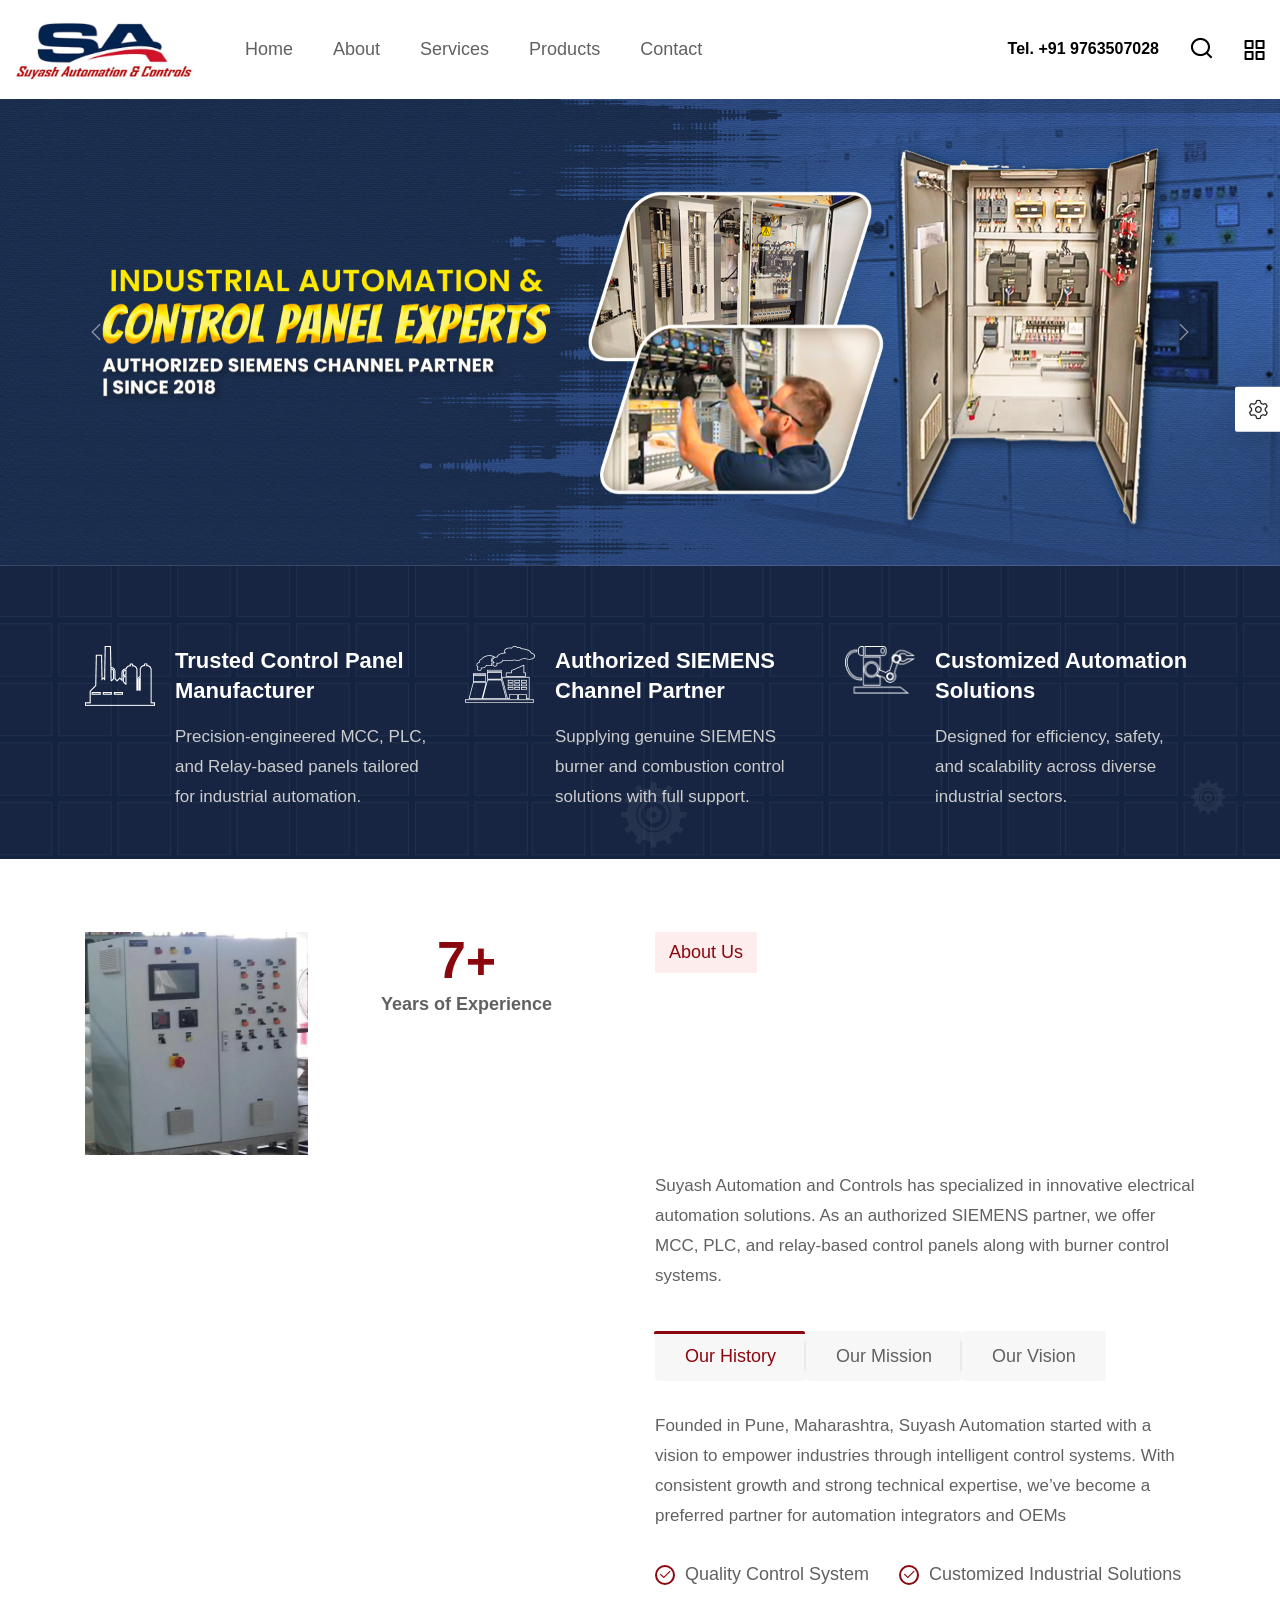
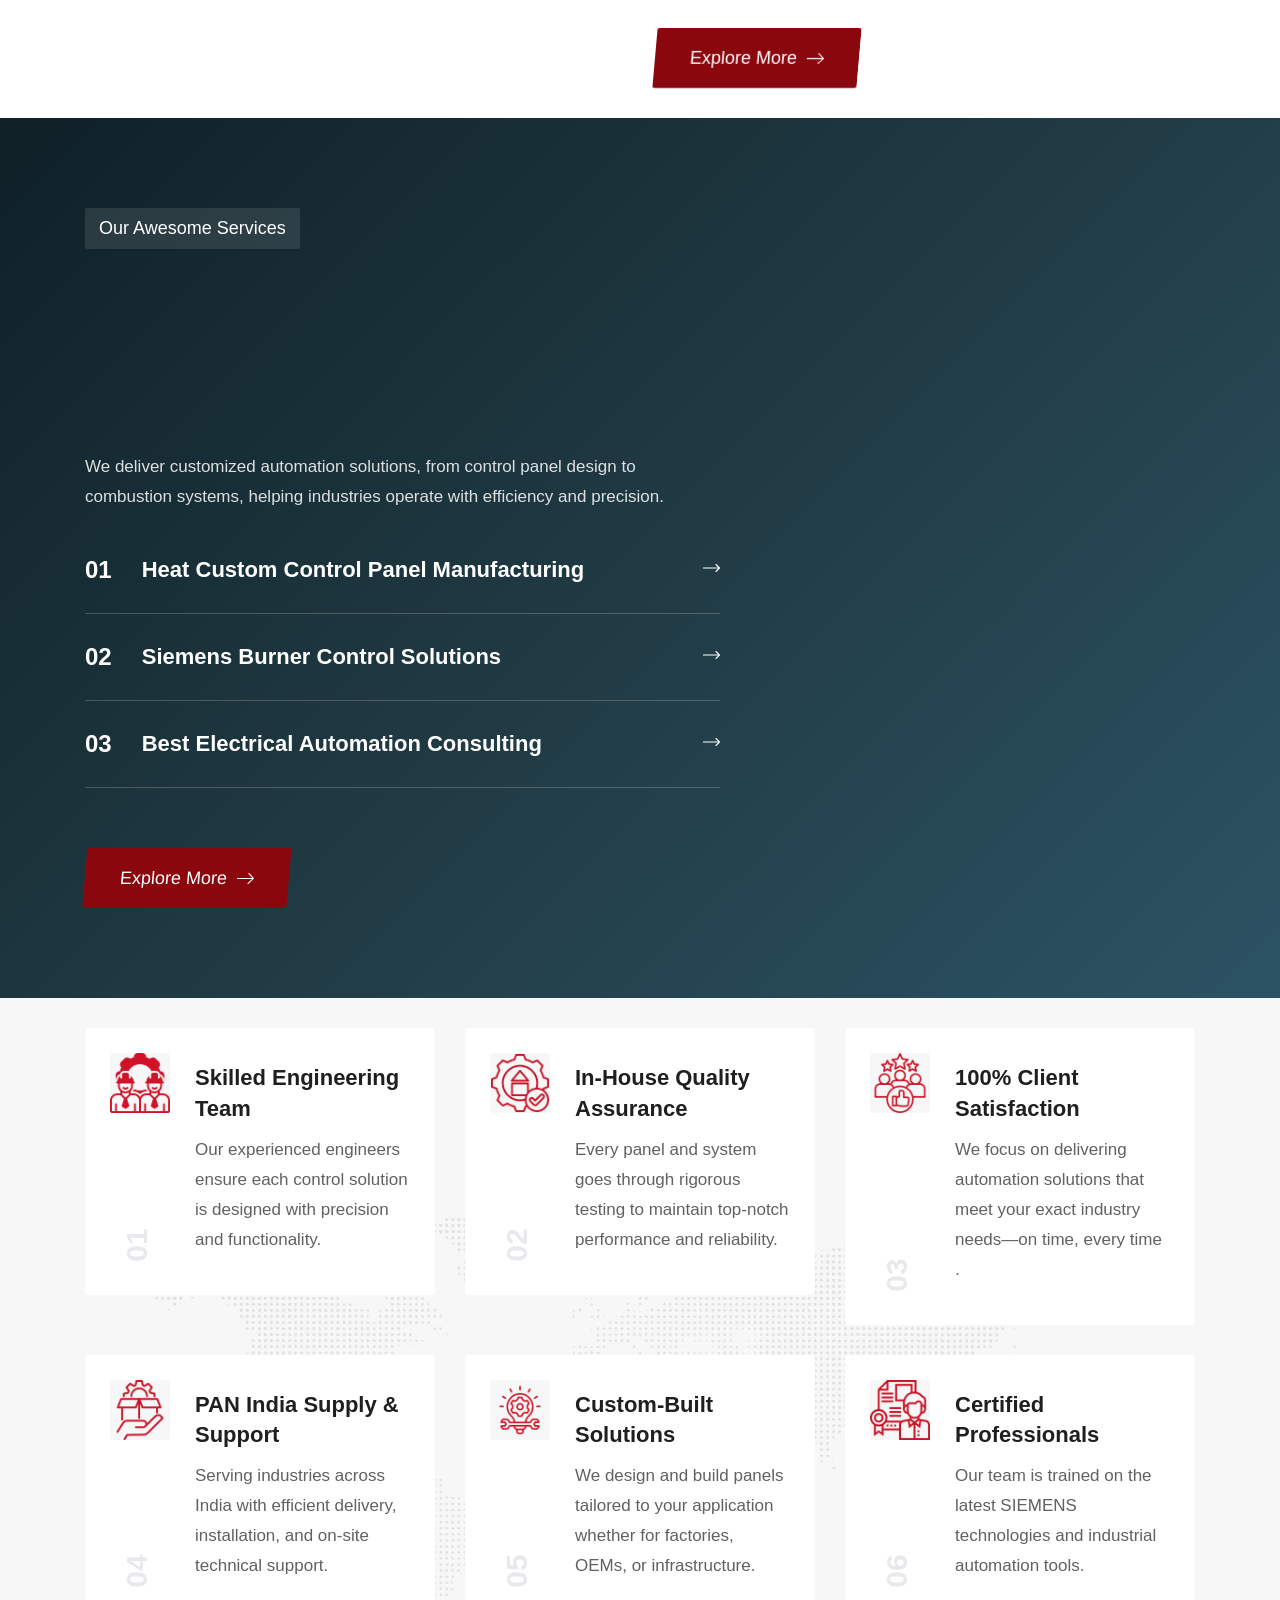
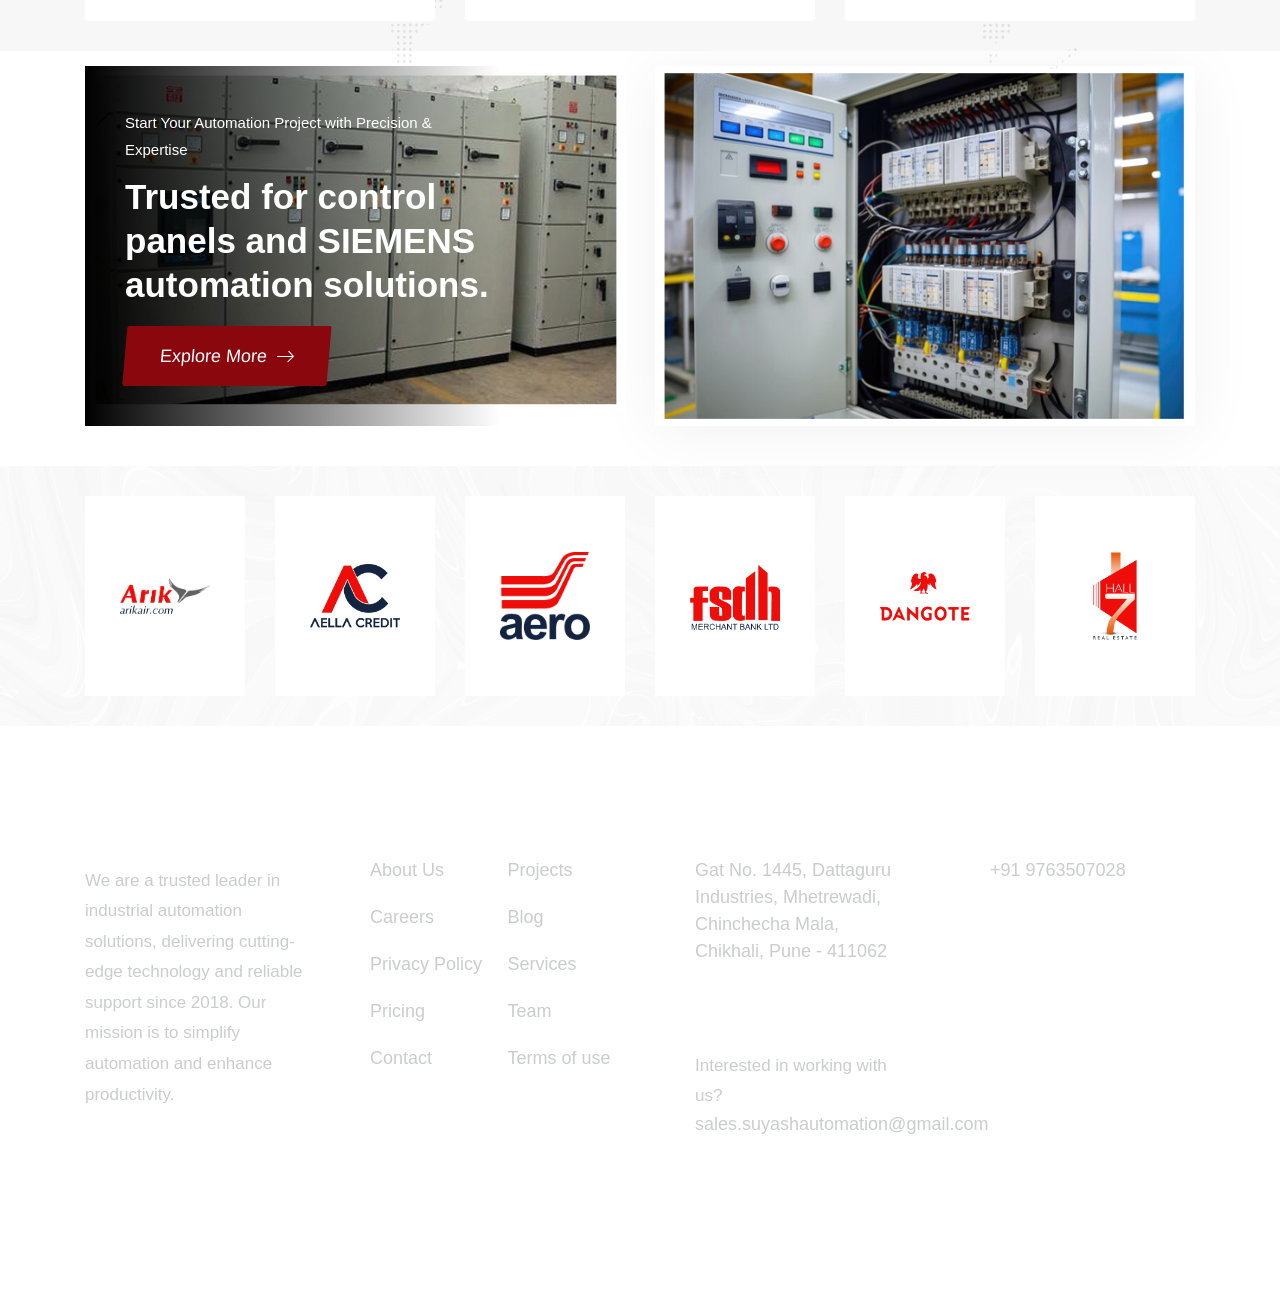
==== metallurgy.html @ 44587e17 "first commit" ====
<!doctype html>
<html class="no-js" lang="zxx">

<!-- Mirrored from industrie.rstheme.com/html/metallurgy.html by HTTrack Website Copier/3.x [XR&CO'2014], Mon, 28 Jul 2025 06:25:48 GMT -->
<meta charset="utf-8">
<meta http-equiv="x-ua-compatible" content="ie=edge">
<title>Suyash Automation and Controls</title>
<meta name="description" content="Suyash Automation and Controls">
<meta name="viewport" content="width=device-width, initial-scale=1">
<!-- Place favicon.ico in the root directory -->
<link rel="shortcut icon" type="image/x-icon" href="assets/images/logo/suyash-logo.png">
<!-- CSS here -->
<link rel="stylesheet" href="assets/css/vendor/bootstrap.min.css">
<link rel="stylesheet" href="assets/css/vendor/animate.min.css">
<link rel="stylesheet" href="assets/css/plugins/swiper.min.css">
<link rel="stylesheet" href="assets/css/plugins/nice-select.css">
<link rel="stylesheet" href="assets/css/plugins/nouislider.min.css">
<link rel="stylesheet" href="assets/css/vendor/magnific-popup.css">
<link rel="stylesheet" href="assets/css/vendor/odometer.min.css">
<link rel="stylesheet" href="assets/css/vendor/fontawesome-pro.css">
<link rel="stylesheet" href="assets/css/vendor/spacing.css">
<link rel="stylesheet" href="assets/css/vendor/remixicon.css">
<link rel="stylesheet" href="assets/css/main.css">

<body class="rs-smoother-yes rtl">


    <!-- preloader start -->
    <!-- <div id="pre-load">
        <div id="loader" class="loader">
            <div class="loader-container has-theme-red">
                <div class="loader-icon"><img src="assets/images/logo/suyash-logo.png" alt=""></div>
            </div>
        </div>
    </div> -->
    <!-- preloader end -->

    <!-- preloader start -->

    <!-- <div id="rs-mouse">
        <div id="cursor-ball"></div>
    </div> -->

    <!-- preloader end -->

    <!-- Header area start -->
    <header>
        <div class="rs-header-area rs-header-two bg-white  has-border" id="header-sticky">
            <div class="container-fluid">
                <div class="rs-header-inner">
                    <div class="rs-header-left">
                        <div class="rs-header-logo">
                            <a href=""><img src="assets/images/logo/suyash-logo.png" alt="logo"></a>
                        </div>
                    </div>
                    <div class="rs-header-menu">
                        <nav id="mobile-menu" class="main-menu">
                            <ul class="multipage-menu">
                                <li class="menu-item">
                                    <a href="#">Home</a>
                                    <!-- <ul class="submenu last-children">
                                        <li class="menu-item-has-children has-arrow">
                                            <a href="#">Multipages</a>
                                            <ul class="submenu">
                                                <li><a href="index.html">Industry</a></li>
                                                <li><a href="red-engineering.html">Red Engineering</a></li>
                                                <li><a href="blue-construction.html">Blue Construction</a></li>
                                                <li><a href="metallurgy.html">Metallurgy</a></li>
                                                <li><a href="orange-construction.html">Orange construction</a></li>
                                                <li><a href="laboratory.html">Laboratory</a></li>
                                                <li><a href="renewable-energy.html">Renewable Energy</a></li>
                                                <li><a href="oil-gas.html">Oil & Gas</a></li>
                                                <li><a href="factory.html">Factory</a></li>
                                                <li><a href="robotic.html">Robotic</a></li>
                                                <li><a href="architecture.html">Architecture</a></li>
                                                <li><a href="manufacturing.html">Manufacturing</a></li>
                                            </ul>
                                        </li>
                                        <li class="menu-item-has-children has-arrow">
                                            <a href="javascript:void(0)">Onepages</a>
                                            <ul class="submenu">
                                                <li><a href="industrie-one-page.html">Industrie Onepage</a></li>
                                                <li><a href="red-engineering-one-page.html">Engineering Onepage</a></li>
                                                <li><a href="blue-construction-one-page.html">Blue Construct Onepage</a></li>
                                                <li><a href="metallurgy-one-page.html">Metallurgy Onepage</a></li>
                                                <li><a href="orange-construction-one-page.html">Construction Onepage</a></li>
                                                <li><a href="laboratory-one-page.html">Laboratory Onepage</a></li>
                                                <li><a href="renewable-energy-one-page.html"> Energy Onepage</a></li>
                                                <li><a href="oil-gas-one-page.html">Oil Gas Onepage</a></li>
                                                <li><a href="factory-one-page.html">Factory Onepage</a></li>
                                                <li><a href="robotic-one-page.html">Robotic Onepage</a></li>
                                                <li><a href="architecture-one-page.html">Architecture Onepage</a></li>
                                                <li><a href="manufacturing-one-page.html">Manufacturing Onepage</a></li>
                                            </ul>
                                        </li>
                                    </ul> -->
                                </li>
                                <!-- about menu -->
                                <li class="menu-item">
                                    <a href="">About</a>
                                    
                                </li>
                                <!-- page menu -->
                                <li class="menu-item">
                                    <a href="javascript:void(0)">Services</a>
                                    <!-- <ul class="submenu last-children">
                                        <li class=" has-arrow">
                                            <a href="javascript:void(0)">Services</a>
                                            <ul class="submenu">
                                                <li><a href="services.html">Services</a></li>
                                                <li><a href="services-details.html">Services Details</a></li>
                                            </ul>
                                        </li>
                                        <li class=" has-arrow">
                                            <a href="javascript:void(0)">Team</a>
                                            <ul class="submenu">
                                                <li><a href="team.html">Team</a></li>
                                                <li><a href="team-details.html">Team Details</a></li>
                                            </ul>
                                        </li>
                                        <li class=" has-arrow">
                                            <a href="javascript:void(0)">Project</a>
                                            <ul class="submenu">
                                                <li><a href="portfolio.html">Project</a></li>
                                                <li><a href="portfolio-details.html">Project Details</a></li>
                                            </ul>
                                        </li>
                                        <li>
                                            <a href="pricing.html">Pricing Plan</a>
                                        </li>
                                        <li class=" has-arrow">
                                            <a href="shop.html">Shop</a>
                                            <ul class="submenu">
                                                <li><a href="shop.html">Product</a></li>
                                                <li><a href="shop-details.html">Product Details</a></li>
                                                <li><a href="checkout.html">Checkout</a></li>
                                                <li><a href="cart.html">Cart</a></li>
                                            </ul>
                                        </li>
                                        <li>
                                            <a href="faq.html">Faq</a>
                                        </li>
                                        <li>
                                            <a href="appointment.html">Appointment</a>
                                        </li>
                                    </ul> -->
                                </li>
                                <!-- elements menu -->
                                <li class="has-mega-menu menu-item">
                                    <a href="javascript:void(0)">Products</a>
                                    <!-- <ul class="mega-menu mega-grid">
                                        <li>
                                            <a href="#" class="title">Elements Layout</a>
                                            <ul>
                                                <li><a href="elements-features.html">Features</a></li>
                                                <li><a href="elements-advance-tab.html">Advance Tab</a></li>
                                                <li><a href="elements-work-process.html">Work Process</a></li>
                                                <li><a href="elements-counter.html">Counter</a></li>
                                                <li><a href="elements-gsap.html">GSAP</a></li>
                                            </ul>
                                        </li>
                                       
                                       
                                    </ul> -->
                                </li>

                                <!-- <li class="menu-item-has-children">
                                    <a href="javascript:void(0)">Blog</a>
                                    <ul class="submenu last-children">
                                        <li>
                                            <a href="blog.html">Blog</a>
                                        </li>
                                        <li>
                                            <a href="blog-details.html">Blog Details</a>
                                        </li>
                                    </ul>
                                </li> -->
                                <li class="menu-item">
                                    <a href="contact.html">Contact</a>
                                    
                                </li>
                            </ul>
                        </nav>
                    </div>
                    <div class="rs-header-right text-dark">
                        <!-- call start -->
                        <div class="rs-header-call">
                            <h6><a href="tel:971555961659">Tel. +91 9763507028</a></h6>
                        </div>
                        <!-- call end -->

                        <!-- search start -->
                        <div class="rs-header-search-wrapper">
                            <div class="rs-header-search-icon has-theme-red">
                                <i class="ri-close-fill has-close"></i>
                                <i class="ri-search-line has-search"></i>
                            </div>
                            <form id="contact-form" class="rs-header-search-inner rs-stickys-form" action="https://industrie.rstheme.com/html/assets/mailer.php" method="POST">
                                <div class="rs-header-search">
                                    <input type="text" placeholder="Searching...">
                                    <button type="submit"><i class="ri-search-line"></i></button>
                                </div>
                            </form>
                        </div>
                        <!-- search end -->

                        <!-- sidebar start -->
                        <div class="rs-header-hamburger has-theme-red">
                            <div class="sidebar-toggle">
                                <a class="bar-icon" href="javascript:void(0)">
                                    <svg xmlns="http://www.w3.org/2000/svg" width="21" height="20" viewBox="0 0 21 20" fill="none">
                                        <path d="M8.55566 11H1.55566C1.29045 11 1.03609 11.1054 0.848557 11.2929C0.661021 11.4804 0.555664 11.7348 0.555664 12V19C0.555664 19.2652 0.661021 19.5196 0.848557 19.7071C1.03609 19.8946 1.29045 20 1.55566 20H8.55566C8.82088 20 9.07523 19.8946 9.26277 19.7071C9.45031 19.5196 9.55566 19.2652 9.55566 19V12C9.55566 11.7348 9.45031 11.4804 9.26277 11.2929C9.07523 11.1054 8.82088 11 8.55566 11ZM7.55566 18H2.55566V13H7.55566V18ZM19.5557 0H12.5557C12.2904 0 12.0361 0.105357 11.8486 0.292893C11.661 0.48043 11.5557 0.734784 11.5557 1V8C11.5557 8.26522 11.661 8.51957 11.8486 8.70711C12.0361 8.89464 12.2904 9 12.5557 9H19.5557C19.8209 9 20.0752 8.89464 20.2628 8.70711C20.4503 8.51957 20.5557 8.26522 20.5557 8V1C20.5557 0.734784 20.4503 0.48043 20.2628 0.292893C20.0752 0.105357 19.8209 0 19.5557 0ZM18.5557 7H13.5557V2H18.5557V7ZM19.5557 11H12.5557C12.2904 11 12.0361 11.1054 11.8486 11.2929C11.661 11.4804 11.5557 11.7348 11.5557 12V19C11.5557 19.2652 11.661 19.5196 11.8486 19.7071C12.0361 19.8946 12.2904 20 12.5557 20H19.5557C19.8209 20 20.0752 19.8946 20.2628 19.7071C20.4503 19.5196 20.5557 19.2652 20.5557 19V12C20.5557 11.7348 20.4503 11.4804 20.2628 11.2929C20.0752 11.1054 19.8209 11 19.5557 11ZM18.5557 18H13.5557V13H18.5557V18ZM8.55566 0H1.55566C1.29045 0 1.03609 0.105357 0.848557 0.292893C0.661021 0.48043 0.555664 0.734784 0.555664 1V8C0.555664 8.26522 0.661021 8.51957 0.848557 8.70711C1.03609 8.89464 1.29045 9 1.55566 9H8.55566C8.82088 9 9.07523 8.89464 9.26277 8.70711C9.45031 8.51957 9.55566 8.26522 9.55566 8V1C9.55566 0.734784 9.45031 0.48043 9.26277 0.292893C9.07523 0.105357 8.82088 0 8.55566 0ZM7.55566 7H2.55566V2H7.55566V7Z" fill="#616161"></path>
                                    </svg>
                                </a>
                            </div>
                        </div>
                        <!-- sidebar end -->
                    </div>
                </div>
            </div>
        </div>
    </header>
    <!-- Header area end -->

    <!-- Offcanvas area start -->
    <!-- <div class="fix">
        <div class="offcanvas-area has-theme-red" data-lenis-prevent>
            <div class="offcanvas-wrapper">
                <div class="offcanvas-content">
                    <div class="offcanvas-top d-flex justify-content-between align-items-center mb-25">
                        <div class="offcanvas-logo">
                            <a href=""><img src="assets/images/logo/suyash-logo.png" alt="logo"></a>
                        </div>
                        <div class="offcanvas-close">
                            <button class="offcanvas-close-icon animation--flip">
                                <span class="offcanvas-m-lines">
                                <span class="offcanvas-m-line line--1"></span><span
                                    class="offcanvas-m-line line--2"></span><span
                                    class="offcanvas-m-line line--3"></span>
                                </span>
                            </button>
                        </div>
                    </div>
                    <div class="offcanvas-about mb-30 d-none d-sm-block">
                        <p>We are Manufacturer, Supplier of Electrical Control Panels, PLC Control Panels, Control Panel Accessories. Also, we are Authorized Channel partner for “SIEMENS LTD” Building technology - Combustion products
                    </div>
                    <div class="offcanvas-gallery d-none d-sm-block">
                        <div class="offcanvas-gallery-thumb-wrapper">
                            <div class="offcanvas-popup-thumb">
                                <a class="popup-image" >
                                    <img src="assets/images/gallery/gallery-thumb-01.png" alt="image">
                                </a>
                            </div>
                            <div class="offcanvas-popup-thumb">
                                <a class="popup-image" href="assets/images/gallery/gallery-thumb-02.png">
                                    <img src="assets/images/gallery/gallery-thumb-02.png" alt="image">
                                </a>
                            </div>
                            <div class="offcanvas-popup-thumb">
                                <a class="popup-image" href="assets/images/gallery/gallery-thumb-03.png">
                                    <img src="assets/images/gallery/gallery-thumb-03.png" alt="image">
                                </a>
                            </div>
                            <div class="offcanvas-popup-thumb">
                                <a class="popup-image" href="assets/images/gallery/gallery-thumb-04.png">
                                    <img src="assets/images/gallery/gallery-thumb-04.png" alt="image">
                                </a>
                            </div>
                            <div class="offcanvas-popup-thumb">
                                <a class="popup-image" href="assets/images/gallery/gallery-thumb-05.png">
                                    <img src="assets/images/gallery/gallery-thumb-05.png" alt="image">
                                </a>
                            </div>
                            <div class="offcanvas-popup-thumb">
                                <a class="popup-image" href="assets/images/gallery/gallery-thumb-01.png">
                                    <img src="assets/images/gallery/gallery-thumb-01.png" alt="image">
                                </a>
                            </div>
                        </div>
                    </div>
                    <div class="mobile-menu">
                        <div class="rs-offcanvas-menu mb-25">
                            <nav></nav>
                        </div>
                    </div>
                    <div class="offcanvas-contact mb-30">
                        <h4 class="offcanvas-title-meta">Contact Info</h4>
                        <ul>
                            <li class="d-flex align-items-center gap-15">
                                <div class="offcanvas-contact-icon">
                                    <svg xmlns="http://www.w3.org/2000/svg" width="14" height="18" viewBox="0 0 14 18" fill="none">
                                        <path d="M11.8768 9.68475C11.3059 10.835 10.5331 11.9818 9.74128 13.0109C8.95198 14.0368 8.15999 14.9249 7.5643 15.5572C7.48514 15.6412 7.40956 15.7206 7.33802 15.7951C7.26648 15.7206 7.1909 15.6412 7.11174 15.5572C6.51605 14.9249 5.72406 14.0368 4.93476 13.0109C4.14299 11.9818 3.37019 10.835 2.79925 9.68475C2.22242 8.52266 1.89032 7.43373 1.89032 6.5C1.89032 3.50846 4.32934 1.08333 7.33802 1.08333C10.3467 1.08333 12.7857 3.50846 12.7857 6.5C12.7857 7.43373 12.4536 8.52266 11.8768 9.68475ZM7.33802 17.3333C7.33802 17.3333 13.8753 11.1732 13.8753 6.5C13.8753 2.91015 10.9484 0 7.33802 0C3.7276 0 0.800781 2.91015 0.800781 6.5C0.800781 11.1732 7.33802 17.3333 7.33802 17.3333Z" fill="#6D6D6D"></path>
                                        <path d="M7.33802 8.66667C6.13455 8.66667 5.15894 7.69662 5.15894 6.5C5.15894 5.30338 6.13455 4.33333 7.33802 4.33333C8.54149 4.33333 9.5171 5.30338 9.5171 6.5C9.5171 7.69662 8.54149 8.66667 7.33802 8.66667ZM7.33802 9.75C9.14323 9.75 10.6066 8.29492 10.6066 6.5C10.6066 4.70507 9.14323 3.25 7.33802 3.25C5.53281 3.25 4.0694 4.70507 4.0694 6.5C4.0694 8.29492 5.53281 9.75 7.33802 9.75Z" fill="#6D6D6D"></path>
                                    </svg>
                                </div>
                                <div class="offcanvas-contact-text">
                                    <a href="#"> Gat No. 1445, Dattaguru Industries, Mhetrewadi,Chinchecha Mala <br>
                                    Chikhali,  Pune - 411062
                                        </a>
                                </div>
                            </li>
                            <li class="d-flex align-items-center gap-15">
                                <div class="offcanvas-contact-icon">
                                    <svg xmlns="http://www.w3.org/2000/svg" width="16" height="16" viewBox="0 0 16 16" fill="none">
                                        <path d="M3.65387 1.32849C3.40343 1.00649 2.92745 0.976861 2.639 1.26531L1.60508 2.29923C1.1216 2.78271 0.94387 3.46766 1.1551 4.06847C2.00338 6.48124 3.39215 8.74671 5.32272 10.6773C7.25329 12.6078 9.51876 13.9966 11.9315 14.8449C12.5323 15.0561 13.2173 14.8784 13.7008 14.3949L14.7347 13.361C15.0231 13.0726 14.9935 12.5966 14.6715 12.3461L12.3653 10.5524C12.2008 10.4245 11.9866 10.3793 11.7845 10.4298L9.59541 10.9771C9.00082 11.1257 8.37183 10.9515 7.93845 10.5181L5.48187 8.06155C5.04849 7.62817 4.87427 6.99919 5.02292 6.40459L5.57019 4.21553C5.62073 4.01336 5.57552 3.79918 5.44758 3.63468L3.65387 1.32849ZM1.88477 0.511076C2.62689 -0.231039 3.8515 -0.154797 4.49583 0.673634L6.28954 2.97983C6.6187 3.40304 6.73502 3.95409 6.60498 4.47423L6.05772 6.66329C5.99994 6.8944 6.06766 7.13888 6.2361 7.30732L8.69268 9.7639C8.86113 9.93235 9.1056 10.0001 9.33671 9.94229L11.5258 9.39502C12.0459 9.26499 12.597 9.3813 13.0202 9.71047L15.3264 11.5042C16.1548 12.1485 16.231 13.3731 15.4889 14.1152L14.455 15.1492C13.7153 15.8889 12.6089 16.2137 11.5778 15.8512C9.01754 14.9511 6.61438 13.4774 4.56849 11.4315C2.5226 9.38562 1.04895 6.98246 0.148838 4.42225C-0.213682 3.39112 0.11113 2.28472 0.85085 1.545L1.88477 0.511076Z" fill="#6D6D6D"></path>
                                        <path d="M11 0.5C11 0.223858 11.2239 0 11.5 0H15.5C15.7761 0 16 0.223858 16 0.5V4.5C16 4.77614 15.7761 5 15.5 5C15.2239 5 15 4.77614 15 4.5V1.70711L10.8536 5.85355C10.6583 6.04882 10.3417 6.04882 10.1464 5.85355C9.95118 5.65829 9.95118 5.34171 10.1464 5.14645L14.2929 1H11.5C11.2239 1 11 0.776142 11 0.5Z" fill="#6D6D6D"></path>
                                    </svg>
                                </div>
                                <div class="offcanvas-contact-text">
                                    <a href="tel:+12346691234"> +91 9763507028 </a>
                                </div>
                            </li>
                            <li class="d-flex align-items-center gap-15">
                                <div class="offcanvas-contact-icon">
                                    <svg xmlns="http://www.w3.org/2000/svg" width="16" height="16" viewBox="0 0 16 16" fill="none">
                                        <path d="M2 2C0.895431 2 0 2.89543 0 4V12L2.58386e-05 12.0103C0.00555998 13.1101 0.898859 14 2 14H7.5C7.77614 14 8 13.7761 8 13.5C8 13.2239 7.77614 13 7.5 13H2C1.53715 13 1.14774 12.6855 1.03376 12.2586L6.67417 8.7876L8 9.5831L15 5.3831V8.5C15 8.77614 15.2239 9 15.5 9C15.7761 9 16 8.77614 16 8.5V4C16 2.89543 15.1046 2 14 2H2ZM5.70808 8.20794L1 11.1052V5.3831L5.70808 8.20794ZM1 4.2169V4C1 3.44772 1.44772 3 2 3H14C14.5523 3 15 3.44772 15 4V4.2169L8 8.4169L1 4.2169Z" fill="#6D6D6D"></path>
                                        <path d="M14.2467 14.2686C15.2567 14.2686 15.8339 13.4116 15.8339 12.2442V12.0344C15.8339 10.4297 14.6402 9 12.5197 9H12.4847C10.421 9 9 10.3598 9 12.4322V12.6465C9 14.8195 10.4385 16 12.3579 16H12.4016C12.9963 16 13.4204 15.9257 13.639 15.8251V15.0949C13.3941 15.2042 12.9656 15.2742 12.4585 15.2742H12.4147C11.0812 15.2742 9.84385 14.4872 9.84385 12.6202V12.4628C9.84385 10.8057 10.9019 9.73891 12.4847 9.73891H12.524C14.0587 9.73891 15.0075 10.7883 15.0075 12.065V12.183C15.0075 13.158 14.6839 13.5734 14.3691 13.5734C14.1374 13.5734 13.9582 13.4247 13.9582 13.1537V10.9631H13.0531V11.5315H13.0225C12.9394 11.2342 12.6552 10.9019 12.0693 10.9019C11.2911 10.9019 10.8101 11.4572 10.8101 12.3011V12.8301C10.8101 13.722 11.2998 14.2642 12.0693 14.2642C12.5415 14.2642 12.9656 14.0369 13.0837 13.6215H13.1274C13.2455 14.0412 13.7439 14.2686 14.2467 14.2686ZM11.7939 12.6814V12.4541C11.7939 11.9076 12.0212 11.6627 12.3666 11.6627C12.664 11.6627 12.9394 11.8551 12.9394 12.371V12.7383C12.9394 13.3111 12.6858 13.4816 12.3754 13.4816C12.0212 13.4816 11.7939 13.2673 11.7939 12.6814Z" fill="#6D6D6D"></path>
                                    </svg>
                                </div>
                                <div class="offcanvas-contact-text">
                                    <a href="mailto:info@gmail.com">sales.suyashautomation@gmail.com</a>
                                </div>
                            </li>
                        </ul>
                    </div>
                    <div class="offcanvas-social">
                        <h4 class="offcanvas-title-meta">Subscribe & Follow</h4>
                        <ul>
                            <li><a href="#"><i class="fab fa-facebook-f"></i></a></li>
                            <li><a href="#"><i class="fab fa-instagram"></i></a></li>
                            <li><a href="#"><i class="fab fa-linkedin"></i></a></li>
                        </ul>
                    </div>
                </div>
            </div>
        </div>
    </div> -->
    <div class="offcanvas-overlay"></div>
    <div class="offcanvas-overlay-white"></div>
    <!-- Offcanvas area start -->

    <!-- Body main wrapper start -->
    <main>

        <!-- banner area start -->
        <!-- <section class="rs-banner-area rs-banner-four p-relative rs-swiper">
            <div class="rs-banner-stroke-text">
                <span>Metal</span>
            </div>
            <div class="rs-banner-slider-wrapper">
                <div class="swiper" data-clone-slides="false" data-loop="true" data-speed="2000" data-autoplay="true" data-dots-dynamic="false" data-hover-pause="true" data-effect="fade" data-delay="1000" data-item="1" data-item-xl="1" data-item-lg="1" data-item-md="1" data-item-sm="1" data-item-xs="1" data-item-mobile="1" data-margin="30" data-margin-xl="30" data-margin-lg="30" data-margin-md="30" data-margin-sm="30" data-margin-xs="30" data-margin-mobile="30">
                    <div class="swiper-wrapper">
                        <div class="swiper-slide">
                            <div class="rs-banner-item-wrapper">
                                <div class="rs-banner-bg-thumb" data-background="assets/images/bg/banner-bg-05.png">
                                </div>
                                <div class="container">
                                    <div class="row">
                                        <div class="col-xxl-8 col-xl-10 col-lg-11">
                                            <div class="rs-banner-item">
                                                <div class="rs-banner-content">
                                                    <span class="rs-banner-subtitle">
                                          Empowering Industries with Smart Automation
                                       </span>
                                                    <h1 class="rs-banner-title">Industrial Automation & Control Panel Experts
                                                    </h1>
                                                    <div class="rs-banner-descrip">
                                                        <p>We solve worldwide industrial every problem, the heart of global landscape
                                                            the industry stands multidimensional was progress</p>
                                                    </div>
                                                    <div class="rs-banner-btn">
                                                        <a class="rs-btn has-theme-red has-icon has-bg has-skew" href="contact.html">Explore
                                                             Our Products
                                                            <span class="icon-box">
                                                <svg class="icon-first" xmlns="http://www.w3.org/2000/svg"
                                                   viewBox="0 0 32 32">
                                                   <path
                                                      d="M31.71,15.29l-10-10L20.29,6.71,28.59,15H0v2H28.59l-8.29,8.29,1.41,1.41,10-10A1,1,0,0,0,31.71,15.29Z">
                                                   </path>
                                                </svg>
                                                <svg class="icon-second" xmlns="http://www.w3.org/2000/svg"
                                                   viewBox="0 0 32 32">
                                                   <path
                                                      d="M31.71,15.29l-10-10L20.29,6.71,28.59,15H0v2H28.59l-8.29,8.29,1.41,1.41,10-10A1,1,0,0,0,31.71,15.29Z">
                                                   </path>
                                                </svg>
                                             </span>
                                                        </a>
                                                    </div>
                                                </div>
                                            </div>
                                        </div>
                                    </div>
                                </div>
                            </div>
                        </div>
                        <div class="swiper-slide">
                            <div class="rs-banner-item-wrapper">
                                <div class="rs-banner-bg-thumb" data-background="assets/images/bg/banner-bg-06.png">
                                </div>
                                <div class="container">
                                    <div class="row">
                                        <div class="col-xxl-8 col-xl-10 col-lg-11">
                                            <div class="rs-banner-item">
                                                <div class="rs-banner-content">
                                                    <span class="rs-banner-subtitle">
                                           Authorized SIEMENS Channel Partner | Since 2018

                                       </span>
                                                    <h1 class="rs-banner-title">Reliable Automation & Control Panel Solutions
                                                     </h1>
                                                    <div class="rs-banner-descrip">
                                                        <p>Delivering smart, cost-effective control panels and combustion systems tailored for industrial excellence — trusted by leading manufacturers across India.

                                                        </p>
                                                    </div>
                                                    <div class="rs-banner-btn">
                                                        <a class="rs-btn has-theme-red has-icon has-bg has-skew" href="contact.html">Explore
                                                             Our Products
                                                            <span class="icon-box">
                                                <svg class="icon-first" xmlns="http://www.w3.org/2000/svg"
                                                   viewBox="0 0 32 32">
                                                   <path
                                                      d="M31.71,15.29l-10-10L20.29,6.71,28.59,15H0v2H28.59l-8.29,8.29,1.41,1.41,10-10A1,1,0,0,0,31.71,15.29Z">
                                                   </path>
                                                </svg>
                                                <svg class="icon-second" xmlns="http://www.w3.org/2000/svg"
                                                   viewBox="0 0 32 32">
                                                   <path
                                                      d="M31.71,15.29l-10-10L20.29,6.71,28.59,15H0v2H28.59l-8.29,8.29,1.41,1.41,10-10A1,1,0,0,0,31.71,15.29Z">
                                                   </path>
                                                </svg>
                                             </span>
                                                        </a>
                                                    </div>
                                                </div>
                                            </div>
                                        </div>
                                    </div>
                                </div>
                            </div>
                        </div>
                    </div>
                  
                    <div class="rs-banner-navigation">
                        <button class="swiper-button-prev rs-swiper-btn has-theme-red"><i
                        class="fa-regular fa-arrow-left"></i></button>
                        <button class="swiper-button-next rs-swiper-btn has-theme-red"><i
                        class="fa-regular fa-arrow-right"></i></button>
                    </div>
                   
                    <div class="rs-banner-pagination d-block d-md-none">
                        <div class="swiper-pagination rs-pagination has-theme-red"></div>
                    </div>
                </div>
            </div>
        </section> -->
         <div id="carouselExampleControls" class="carousel slide" data-bs-ride="carousel">
  <div class="carousel-inner">
    <div class="carousel-item active">
      <img src="assets/images/home/Suyash Web Banner 03.jpg" class="d-block w-100" alt="...">
    </div>
    <div class="carousel-item">
      <img src="assets/images/home/Suyash Web Banner 03.jpg" class="d-block w-100" alt="...">
    </div>
    <div class="carousel-item">
      <img src="assets/images/home/Suyash Web Banner 03.jpg" class="d-block w-100" alt="...">
    </div>
  </div>
  <button class="carousel-control-prev" type="button" data-bs-target="#carouselExampleControls" data-bs-slide="prev">
    <span class="carousel-control-prev-icon" aria-hidden="true"></span>
    <span class="visually-hidden">Previous</span>
  </button>
  <button class="carousel-control-next" type="button" data-bs-target="#carouselExampleControls" data-bs-slide="next">
    <span class="carousel-control-next-icon" aria-hidden="true"></span>
    <span class="visually-hidden">Next</span>
  </button>
</div>
       
        <!-- banner area end -->
<style>
  .white-icon {
    filter: brightness(0) invert(1);
  }
</style>
        <!-- feature area start -->
        <div class="rs-feature-area rs-feature-three">
            <div class="rs-feature-bg-thumb" data-background="assets/images/bg/features-bg-01.png"></div>
            <div class="container">
                <div class="row g-5">
                    <div class="col-xl-4 col-lg-4 col-md-6">
                        <div class="rs-feature-item wow fadeInUp" data-wow-delay=".3s" data-wow-duration="1s">
                            <div class="rs-feature-icon">
                                 <img src="assets/images/icon/feature-icon-04.png" alt="image" class="white-icon">
                            </div>
                            <div class="rs-feature-content">
                                <h5 class="rs-feature-title">Trusted Control Panel Manufacturer</h5>
                                <div class="rs-feature-descrip">
                                    <p>Precision-engineered MCC, PLC, and Relay-based panels tailored for industrial automation.</p>
                                </div>
                            </div>
                        </div>
                    </div>
                    <div class="col-xl-4 col-lg-4 col-md-6">
                        <div class="rs-feature-item wow fadeInUp" data-wow-delay=".5s" data-wow-duration="1s">
                            <div class="rs-feature-icon">
                                <img src="assets/images/icon/feature-icon-05.png" alt="image" class="white-icon">
                            </div>
                            <div class="rs-feature-content">
                                <h5 class="rs-feature-title">Authorized SIEMENS Channel Partner</h5>
                                <div class="rs-feature-descrip">
                                    <p>Supplying genuine SIEMENS burner and combustion control solutions with full support.</p>
                                </div>
                            </div>
                        </div>
                    </div>
                    <div class="col-xl-4 col-lg-4 col-md-6">
                        <div class="rs-feature-item wow fadeInUp" data-wow-delay=".7s" data-wow-duration="1s">
                            <div class="rs-feature-icon">
                                <img src="assets/images/icon/feature-icon-06.png"alt="image" class="white-icon">
                            </div>
                            <div class="rs-feature-content">
                                <h5 class="rs-feature-title">Customized Automation Solutions</h5>
                                <div class="rs-feature-descrip">
                                    <p>Designed for efficiency, safety, and scalability across diverse industrial sectors.</p>
                                </div>
                            </div>
                        </div>
                    </div>
                </div>
            </div>
        </div>
        <!-- feature area end -->

        <!-- about area start -->
        <section class="rs-about-area section-space rs-about-four">
            <div class="container">
                <div class="row g-5">
                    <div class="col-xl-6 col-lg-6">
                        <div class="rs-about-thumb-wrapper">
                            <div class="rs-about-thumb-left-part">
                                <div class="rs-about-thumb">
                                    <img src="assets/images/home/system.webp" alt="image">
                                </div>
                                <!-- <div class="rs-about-video-btn">
                                    <div class="rs-rotate-btn">
                                        <a href="https://www.youtube.com/watch?v=Yue48fUXuqI" class="rs-play-btn popup-video has-theme-red"><i class="ri-play-fill"></i></a>
                                        <div class="rs-circle-title gsap-rotate rs-text-circle-wrapper">
                                            <div class="rs-text-circle" data-rotate-degree="13.33">
                                                Watch Video - Watch Video -
                                            </div>
                                        </div>
                                    </div>
                                </div> -->
                            </div>
                            <div class="rs-about-thumb-right-part">
                                <div class="rs-about-counter">
                                    <div class="rs-counter-inner">
                                        <div class="rs-counter-number-wrapper">
                                            <span class="rs-counter-number odometer" data-count="7">00</span>
                                            <span class="prefix">+</span>
                                        </div>
                                        <span class="rs-counter-title">Years of Experience
                              </span>
                                    </div>
                                </div>
                                <div class="rs-about-thumb has-large-thumb rs-image scroll_reveal reveal_left reveal-active">
                                    <img decoding="async" src="assets/images/home/controls.webp" alt="image">
                                </div>
                            </div>
                        </div>
                    </div>
                    <div class="col-xl-6 col-lg-6">
                        <div class="rs-about-wrapper">
                            <div class="rs-about-content-wrapper">
                                <div class="rs-section-title-wrapper">
                                    <span class="rs-section-subtitle  has-bg-field justify-content-start">
                              About Us
                           </span>
                                    <h2 class="rs-section-title rs-split-text-enable split-in-fade">We are a Trusted Name in Control Panels & Combustion Automation</h2>
                                    <p class="descrip">Suyash Automation and Controls has specialized in innovative electrical automation solutions. As an authorized SIEMENS partner, we offer MCC, PLC, and relay-based control panels along with burner control systems.</p>
                                </div>
                                <div class="rs-about-tab">
                                    <ul class="nav nav-pills" id="pills-tab" role="tablist">
                                        <li class="nav-item" role="presentation">
                                            <button class="nav-link active" id="pills-item-one-tab" data-bs-toggle="pill" data-bs-target="#pills-item-one" type="button" role="tab" aria-controls="pills-item-one" aria-selected="true">
                                                Our History
                                            </button>
                                        </li>
                                        <li class="nav-item" role="presentation">
                                            <button class="nav-link" id="pills-item-two-tab" data-bs-toggle="pill" data-bs-target="#pills-item-two" type="button" role="tab" aria-controls="pills-item-two" aria-selected="false"> Our Mission
                                            </button>
                                        </li>
                                        <li class="nav-item" role="presentation">
                                            <button class="nav-link" id="pills-item-three-tab" data-bs-toggle="pill" data-bs-target="#pills-item-three" type="button" role="tab" aria-controls="pills-item-three" aria-selected="false">
                                                Our Vision
                                            </button>
                                        </li>
                                    </ul>
                                </div>
                                <div class="rs-aobut-tab-content-wrapper">
                                    <div class="tab-content rs-about-tab-anim" id="pills-tabContent">
                                        <div class="tab-pane fade show active" id="pills-item-one" role="tabpanel" aria-labelledby="pills-item-one-tab" tabindex="0">
                                            <div class="rs-about-tab-content">
                                                <p>Founded in Pune, Maharashtra, Suyash Automation started with a vision to empower industries through intelligent control systems. With consistent growth and strong technical expertise, we’ve become a preferred partner for automation integrators and OEMs</p>
                                                <div class="rs-about-feature-list">
                                                    <div class="rs-list-item has-theme-red">
                                                        <ul>
                                                            <li>
                                                                <i class="fa-regular fa-check"></i>
                                                                Quality Control System
                                                            </li>
                                                            <li>
                                                                <i class="fa-regular fa-check"></i>
                                                                Customized Industrial Solutions 
                                                            </li>
                                                        </ul>
                                                    </div>
                                                </div>
                                            </div>
                                        </div>
                                        <div class="tab-pane fade" id="pills-item-two" role="tabpanel" aria-labelledby="pills-item-two-tab" tabindex="0">
                                            <div class="rs-about-tab-content">
                                                <p>To provide cost-effective, precise, and efficient automation solutions while maintaining trust, integrity, and customer satisfaction at every step.</p>
                                                <div class="rs-about-feature-list">
                                                    <div class="rs-list-item has-theme-red">
                                                        <ul>
                                                            <li>
                                                                <i class="fa-regular fa-check"></i>
                                                                Quality Control System
                                                            </li>
                                                            <li>
                                                                <i class="fa-regular fa-check"></i>
                                                                Customized Industrial Solutions
                                                            </li>
                                                        </ul>
                                                    </div>
                                                </div>
                                            </div>
                                        </div>
                                        <div class="tab-pane fade" id="pills-item-three" role="tabpanel" aria-labelledby="pills-item-three-tab" tabindex="0">
                                            <div class="rs-about-tab-content">
                                                <p>To be recognized as a leading Indian automation company by delivering value-driven innovations and forging long-term industry relationships.</p>
                                                <div class="rs-about-feature-list">
                                                    <div class="rs-list-item has-theme-red">
                                                        <ul>
                                                            <li>
                                                                <i class="fa-regular fa-check"></i>
                                                                Quality Control System
                                                            </li>
                                                            <li>
                                                                <i class="fa-regular fa-check"></i>
                                                                Customized Industrial Solutions
                                                            </li>
                                                        </ul>
                                                    </div>
                                                </div>
                                            </div>
                                        </div>
                                    </div>
                                </div>
                                <div class="rs-about-author-info">
                                    <div class="rs-about-btn">
                                        <a class="rs-btn has-theme-red has-icon has-bg has-skew" href="about.html">Explore More
                                            <span class="icon-box">
                                    <svg class="icon-first" xmlns="http://www.w3.org/2000/svg" viewBox="0 0 32 32">
                                       <path
                                          d="M31.71,15.29l-10-10L20.29,6.71,28.59,15H0v2H28.59l-8.29,8.29,1.41,1.41,10-10A1,1,0,0,0,31.71,15.29Z">
                                       </path>
                                    </svg>
                                    <svg class="icon-second" xmlns="http://www.w3.org/2000/svg" viewBox="0 0 32 32">
                                       <path
                                          d="M31.71,15.29l-10-10L20.29,6.71,28.59,15H0v2H28.59l-8.29,8.29,1.41,1.41,10-10A1,1,0,0,0,31.71,15.29Z">
                                       </path>
                                    </svg>
                                 </span>
                                        </a>
                                    </div>
                                    <!-- <div class="rs-about-author">
                                        <div class="rs-about-author-thumb">
                                            <img src="assets/images/user/user-thumb-04.png" alt="image">
                                        </div>
                                        <div class="rs-about-author-sign-thumb">
                                            <img src="assets/images/shape/sign-shape.png" alt="image">
                                        </div>
                                    </div> -->
                                </div>
                            </div>
                        </div>
                    </div>
                </div>
            </div>
        </section>
        <!-- about area end -->
<style>
    .rs-servcies-area {
  position: relative;
  overflow: hidden;
  background: linear-gradient(135deg, #0f2027, #203a43, #2c5364);
  color: white;
}

/* Animated Bubbles Background */
.rs-servcies-area::before {
  content: '';
  position: absolute;
  top: 0; left: 0;
  width: 100%;
  height: 100%;
   background-image: url('https://www.jtspune.com/images/services/3.jpg');
  opacity: 0.1;
  animation: floatBubbles 30s linear infinite;
  z-index: 0;
}

@keyframes floatBubbles {
  0% {
    background-position: 0 0;
  }
  100% {
    background-position: 1000px 1000px;
  }
}

/* Keep content above background */
.rs-servcies-area .container,
.rs-servcies-area .row,
.rs-services-wrapper {
  position: relative;
  z-index: 1;
}

/* Responsive padding if needed */
.rs-servcies-area {
  padding: 60px 20px;
}

</style>
        <!-- services area start -->
        <section class="rs-servcies-area rs-services-four">
            <div class="rs-services-bg-thumb" data-background="https://5.imimg.com/data5/RQ/JH/MY-38776628/industrial-automation-panel-500x500.jpg"></div>
            <div class="container">
                <div class="row">
                    <div class="col-xxl-8 col-xl-7 col-lg-8 col-md-9">
                        <div class="rs-services-wrapper section-space">
                            <div class="rs-section-title-wrapper">
                                <span class="rs-section-subtitle  has-bg-field justify-content-start" style="color: white;">
                           Our Awesome Services
                        </span>
                                <h2 class="rs-section-title rs-split-text-enable split-in-fade mb-25">Reliable Control & Combustion Automation Services</h2>
                                <p class="descrip">We deliver customized automation solutions, from control panel design to combustion systems, helping industries operate with efficiency and precision.</p>
                            </div>
                            <div class="rs-services-content-wrapper">
                                <div class="rs-services-item wow fadeInUp" data-wow-delay=".3s" data-wow-duration="1s">
                                    <!-- <div class="rs-services-thumb prallax-parent">
                                        <img data-depth="2" src="assets/images/services/services-thumb-14.png" alt="image">
                                    </div> -->
                                    <div class="rs-services-content">
                                        <span class="rs-services-count-number">
                                 01
                              </span>
                                        <h5 class="rs-services-title underline has-theme-red"><a href="">Heat
                                                Custom Control Panel Manufacturing</a>
                                        </h5>
                                    </div>
                                    <div class="rs-services-icon-btn">
                                        <a class="rs-btn has-icon has-transparent-btn" href="">
                                            <span class="icon-box">
                                    <svg class="icon-first" xmlns="http://www.w3.org/2000/svg" width="31" height="16"
                                       viewBox="0 0 31 16" fill="none">
                                       <path
                                          d="M30.7071 8.70711C31.0976 8.31659 31.0976 7.68342 30.7071 7.2929L24.3431 0.928934C23.9526 0.53841 23.3195 0.53841 22.9289 0.928934C22.5384 1.31946 22.5384 1.95262 22.9289 2.34315L28.5858 8L22.9289 13.6569C22.5384 14.0474 22.5384 14.6805 22.9289 15.0711C23.3195 15.4616 23.9526 15.4616 24.3431 15.0711L30.7071 8.70711ZM-8.74228e-08 9L30 9L30 7L8.74228e-08 7L-8.74228e-08 9Z"
                                          fill="white"></path>
                                    </svg>
                                    <svg class="icon-second" xmlns="http://www.w3.org/2000/svg" width="31" height="16"
                                       viewBox="0 0 31 16" fill="none">
                                       <path
                                          d="M30.7071 8.70711C31.0976 8.31659 31.0976 7.68342 30.7071 7.2929L24.3431 0.928934C23.9526 0.53841 23.3195 0.53841 22.9289 0.928934C22.5384 1.31946 22.5384 1.95262 22.9289 2.34315L28.5858 8L22.9289 13.6569C22.5384 14.0474 22.5384 14.6805 22.9289 15.0711C23.3195 15.4616 23.9526 15.4616 24.3431 15.0711L30.7071 8.70711ZM-8.74228e-08 9L30 9L30 7L8.74228e-08 7L-8.74228e-08 9Z"
                                          fill="white"></path>
                                    </svg>
                                 </span>
                                        </a>
                                    </div>
                                </div>
                                <div class="rs-services-item wow fadeInUp" data-wow-delay=".5s" data-wow-duration="1s">
                                    <!-- <div class="rs-services-thumb prallax-parent">
                                        <img data-depth="2" src="assets/images/services/services-thumb-15.png" alt="image">
                                    </div> -->
                                    <div class="rs-services-content">
                                        <span class="rs-services-count-number">
                                 02
                              </span>
                                        <h5 class="rs-services-title underline has-theme-red"><a href="services-details.html">Siemens Burner Control Solutions</a>
                                        </h5>
                                    </div>
                                    <div class="rs-services-icon-btn">
                                        <a class="rs-btn has-icon has-transparent-btn" href="services-details.html">
                                            <span class="icon-box">
                                    <svg class="icon-first" xmlns="http://www.w3.org/2000/svg" width="31" height="16"
                                       viewBox="0 0 31 16" fill="none">
                                       <path
                                          d="M30.7071 8.70711C31.0976 8.31659 31.0976 7.68342 30.7071 7.2929L24.3431 0.928934C23.9526 0.53841 23.3195 0.53841 22.9289 0.928934C22.5384 1.31946 22.5384 1.95262 22.9289 2.34315L28.5858 8L22.9289 13.6569C22.5384 14.0474 22.5384 14.6805 22.9289 15.0711C23.3195 15.4616 23.9526 15.4616 24.3431 15.0711L30.7071 8.70711ZM-8.74228e-08 9L30 9L30 7L8.74228e-08 7L-8.74228e-08 9Z"
                                          fill="white"></path>
                                    </svg>
                                    <svg class="icon-second" xmlns="http://www.w3.org/2000/svg" width="31" height="16"
                                       viewBox="0 0 31 16" fill="none">
                                       <path
                                          d="M30.7071 8.70711C31.0976 8.31659 31.0976 7.68342 30.7071 7.2929L24.3431 0.928934C23.9526 0.53841 23.3195 0.53841 22.9289 0.928934C22.5384 1.31946 22.5384 1.95262 22.9289 2.34315L28.5858 8L22.9289 13.6569C22.5384 14.0474 22.5384 14.6805 22.9289 15.0711C23.3195 15.4616 23.9526 15.4616 24.3431 15.0711L30.7071 8.70711ZM-8.74228e-08 9L30 9L30 7L8.74228e-08 7L-8.74228e-08 9Z"
                                          fill="white"></path>
                                    </svg>
                                 </span>
                                        </a>
                                    </div>
                                </div>
                                <div class="rs-services-item wow fadeInUp" data-wow-delay=".7s" data-wow-duration="1s">
                                    <!-- <div class="rs-services-thumb prallax-parent">
                                        <img data-depth="2" src="assets/images/services/services-thumb-16.png" alt="image">
                                    </div> -->
                                    <div class="rs-services-content">
                                        <span class="rs-services-count-number">
                                 03
                              </span>
                                        <h5 class="rs-services-title underline has-theme-red"><a href="services-details.html">Best
                                                Electrical Automation Consulting</a>
                                        </h5>
                                    </div>
                                    <div class="rs-services-icon-btn">
                                        <a class="rs-btn has-icon has-transparent-btn" href="services-details.html">
                                            <span class="icon-box">
                                    <svg class="icon-first" xmlns="http://www.w3.org/2000/svg" width="31" height="16"
                                       viewBox="0 0 31 16" fill="none">
                                       <path
                                          d="M30.7071 8.70711C31.0976 8.31659 31.0976 7.68342 30.7071 7.2929L24.3431 0.928934C23.9526 0.53841 23.3195 0.53841 22.9289 0.928934C22.5384 1.31946 22.5384 1.95262 22.9289 2.34315L28.5858 8L22.9289 13.6569C22.5384 14.0474 22.5384 14.6805 22.9289 15.0711C23.3195 15.4616 23.9526 15.4616 24.3431 15.0711L30.7071 8.70711ZM-8.74228e-08 9L30 9L30 7L8.74228e-08 7L-8.74228e-08 9Z"
                                          fill="white"></path>
                                    </svg>
                                    <svg class="icon-second" xmlns="http://www.w3.org/2000/svg" width="31" height="16"
                                       viewBox="0 0 31 16" fill="none">
                                       <path
                                          d="M30.7071 8.70711C31.0976 8.31659 31.0976 7.68342 30.7071 7.2929L24.3431 0.928934C23.9526 0.53841 23.3195 0.53841 22.9289 0.928934C22.5384 1.31946 22.5384 1.95262 22.9289 2.34315L28.5858 8L22.9289 13.6569C22.5384 14.0474 22.5384 14.6805 22.9289 15.0711C23.3195 15.4616 23.9526 15.4616 24.3431 15.0711L30.7071 8.70711ZM-8.74228e-08 9L30 9L30 7L8.74228e-08 7L-8.74228e-08 9Z"
                                          fill="white"></path>
                                    </svg>
                                 </span>
                                        </a>
                                    </div>
                                </div>
                                <div class="rs-services-btn">
                                    <a class="rs-btn has-theme-red has-icon has-bg has-skew" href="services.html">Explore More
                                        <span class="icon-box">
                                 <svg class="icon-first" xmlns="http://www.w3.org/2000/svg" viewBox="0 0 32 32">
                                    <path
                                       d="M31.71,15.29l-10-10L20.29,6.71,28.59,15H0v2H28.59l-8.29,8.29,1.41,1.41,10-10A1,1,0,0,0,31.71,15.29Z">
                                    </path>
                                 </svg>
                                 <svg class="icon-second" xmlns="http://www.w3.org/2000/svg" viewBox="0 0 32 32">
                                    <path
                                       d="M31.71,15.29l-10-10L20.29,6.71,28.59,15H0v2H28.59l-8.29,8.29,1.41,1.41,10-10A1,1,0,0,0,31.71,15.29Z">
                                    </path>
                                 </svg>
                              </span>
                                    </a>
                                </div>
                            </div>
                        </div>
                    </div>
                    <!-- <div class="col-md-3">
                        <img src="assets/images/home/mcc.jpg" alt="">
                    </div> -->
                </div>
            </div>
        </section>
        <!-- services area end -->

        <!-- category area start -->
        <section class="rs-category-area rs-category-one section-space primary-bg">
            <div class="rs-category-bg-thumb" data-background="assets/images/bg/category-bg-01.png"></div>
            <div class="container">
                <div class="row  process-counts g-5">
                    <div class="col-xl-4 col-lg-4 col-md-6">
                        <div class="rs-category-item wow fadeIn" data-wow-delay=".3s">
                            <div class="rs-category-icon">
                               <img src="assets/images/icon/gear.png" alt="">
                            </div>
                            <div class="rs-category-content">
                                <h5 class="rs-category-title">Skilled Engineering Team</h5>
                                <p class="descrip">Our experienced engineers ensure each control solution is designed with precision and functionality. </p>
                            </div>
                        </div>
                    </div>
                    <div class="col-xl-4 col-lg-4 col-md-6">
                        <div class="rs-category-item wow fadeIn" data-wow-delay=".5s">
                            <div class="rs-category-icon">
                              <img src="assets/images/icon/matching.png" alt="">

                            </div>
                            <div class="rs-category-content">
                                <h5 class="rs-category-title">In-House Quality Assurance</h5>
                                <p class="descrip">Every panel and system goes through rigorous testing to maintain top-notch performance and reliability. </p>
                            </div>
                        </div>
                    </div>
                    <div class="col-xl-4 col-lg-4 col-md-6">
                        <div class="rs-category-item wow fadeIn" data-wow-delay=".7s">
                            <div class="rs-category-icon">
                             <img src="assets/images/icon/satisfaction.png" alt="">

                            </div>
                            <div class="rs-category-content">
                                <h5 class="rs-category-title">100% Client Satisfaction</h5>
                                <p class="descrip">We focus on delivering automation solutions that meet your exact industry needs—on time, every time . </p>
                            </div>
                        </div>
                    </div>
                    <div class="col-xl-4 col-lg-4 col-md-6">
                        <div class="rs-category-item wow fadeIn" data-wow-delay=".9s">
                            <div class="rs-category-icon">
                               <img src="assets/images/icon/products.png" alt="">
                            </div>
                            <div class="rs-category-content">
                                <h5 class="rs-category-title">PAN India Supply & Support</h5>
                                <p class="descrip">Serving industries across India with efficient delivery, installation, and on-site technical support. </p>
                            </div>
                        </div>
                    </div>
                    <div class="col-xl-4 col-lg-4 col-md-6">
                        <div class="rs-category-item wow fadeIn" data-wow-delay="1.1s">
                            <div class="rs-category-icon">
                               <img src="assets/images/icon/aptitude.png" alt="">
                            </div>
                            <div class="rs-category-content">
                                <h5 class="rs-category-title">Custom-Built Solutions</h5>
                                <p class="descrip">We design and build panels tailored to your application whether for factories, OEMs, or infrastructure. </p>
                            </div>
                        </div>
                    </div>
                    <div class="col-xl-4 col-lg-4 col-md-6">
                        <div class="rs-category-item wow fadeIn" data-wow-delay="1.3s">
                            <div class="rs-category-icon">
                              <img src="assets/images/icon/certificate.png" alt="">
                            </div>
                            <div class="rs-category-content">
                                <h5 class="rs-category-title">Certified Professionals</h5>
                                <p class="descrip">Our team is trained on the latest SIEMENS technologies and industrial automation tools. </p>
                            </div>
                        </div>
                    </div>
                </div>
            </div>
        </section>
        <!-- category area end -->

        <!-- progress area start -->
        <section class="rs-progress-area rs-progress-one section-space-bottom">
            <div class="container">
                <div class="row g-5">
                    <div class="col-xl-6 col-lg-6">
                        <div class="rs-progress-wrapper wow fadeInLeft" data-wow-delay=".3s" data-wow-duration="1s">
                            <div class="rs-progress-bg-thumb" >
                                <img src="assets/images/home/electric-control-panels2.png" alt="">
                            </div>
                            <div class="rs-progress-content">
                                <span class="rs-progress-subtitle">Start Your Automation Project with Precision & Expertise</span>
                                <h3 class="rs-progress-title">Trusted for control panels and SIEMENS automation solutions.</h3>
                                <div class="rs-progress-btn">
                                    <a class="rs-btn has-theme-red has-icon has-bg has-skew" href="">Explore More
                                        <span class="icon-box">
                                            
                                 <svg class="icon-first" xmlns="http://www.w3.org/2000/svg" viewBox="0 0 32 32">
                                    <path
                                       d="M31.71,15.29l-10-10L20.29,6.71,28.59,15H0v2H28.59l-8.29,8.29,1.41,1.41,10-10A1,1,0,0,0,31.71,15.29Z">
                                    </path>
                                 </svg>
                                 <svg class="icon-second" xmlns="http://www.w3.org/2000/svg" viewBox="0 0 32 32">
                                    <path
                                       d="M31.71,15.29l-10-10L20.29,6.71,28.59,15H0v2H28.59l-8.29,8.29,1.41,1.41,10-10A1,1,0,0,0,31.71,15.29Z">
                                    </path>
                                 </svg>
                              </span>
                                    </a>
                                </div>
                            </div>
                        </div>
                    </div>
                    <div class="col-xl-6 col-lg-6">
                        <div class="rs-progress-thumb wow fadeInRight" data-wow-delay=".3s" data-wow-duration="1s">
                            <img src="assets/images/home/electrical-control-panels.png"  class="" alt="image">
                        </div>
                    </div>
                </div>
            </div>
        </section>
        <!-- progress area end -->

        <!-- portfolio area start -->
        <!-- <section class="rs-portfolio-area rs-portfolio-three section-space-bottom">
            <div class="container">
                <div class="row justify-content-center g-5">
                    <div class="col-xl-8 col-lg-8">
                        <div class="rs-section-title-wrapper section-title-space text-center">
                            <span class="rs-section-subtitle  has-bg-field">
                        our Portfolio
                     </span>
                            <h2 class="rs-section-title rs-split-text-enable split-in-fade">Recently Completed Project </h2>
                        </div>
                    </div>
                </div>
                <div class="row g-5">
                    <div class="col-xl-8 col-lg-8">
                        <div class="rs-portfolio-item">
                            <div class="rs-portfolio-bg-thumb" data-background="assets/images/portfolio/portfolio-thumb-11.png"></div>
                            <div class="rs-portfolio-content">
                                <div class="rs-portfolio-tag">
                                    <a href="portfolio-details.html"> Metallurgy</a>
                                </div>
                                <h3 class="rs-portfolio-title underline has-white">
                                    <a href="portfolio-details.html">Technological Solutions <br> For Factories</a>
                                </h3>
                            </div>
                            <div class="rs-portfolio-btn">
                                <a class="rs-btn has-theme-red has-circle has-icon" href="portfolio-details.html">
                                    <span class="icon-box">
                              <svg class="icon-first" xmlns="http://www.w3.org/2000/svg" viewBox="0 0 32 32">
                                 <path
                                    d="M31.71,15.29l-10-10L20.29,6.71,28.59,15H0v2H28.59l-8.29,8.29,1.41,1.41,10-10A1,1,0,0,0,31.71,15.29Z">
                                 </path>
                              </svg>
                              <svg class="icon-second" xmlns="http://www.w3.org/2000/svg" viewBox="0 0 32 32">
                                 <path
                                    d="M31.71,15.29l-10-10L20.29,6.71,28.59,15H0v2H28.59l-8.29,8.29,1.41,1.41,10-10A1,1,0,0,0,31.71,15.29Z">
                                 </path>
                              </svg>
                           </span>
                                </a>
                            </div>
                        </div>
                    </div>
                    <div class="col-xl-4 col-lg-4">
                        <div class="rs-portfolio-item">
                            <div class="rs-portfolio-bg-thumb" data-background="assets/images/portfolio/portfolio-thumb-12.png"></div>
                            <div class="rs-portfolio-content">
                                <div class="rs-portfolio-tag">
                                    <a href="portfolio-details.html"> Metallurgy</a>
                                </div>
                                <h3 class="rs-portfolio-title underline has-white">
                                    <a href="portfolio-details.html">Robotic Automation in Metal Forming</a>
                                </h3>
                            </div>
                            <div class="rs-portfolio-btn">
                                <a class="rs-btn has-theme-red has-circle has-icon" href="portfolio-details.html">
                                    <span class="icon-box">
                              <svg class="icon-first" xmlns="http://www.w3.org/2000/svg" viewBox="0 0 32 32">
                                 <path
                                    d="M31.71,15.29l-10-10L20.29,6.71,28.59,15H0v2H28.59l-8.29,8.29,1.41,1.41,10-10A1,1,0,0,0,31.71,15.29Z">
                                 </path>
                              </svg>
                              <svg class="icon-second" xmlns="http://www.w3.org/2000/svg" viewBox="0 0 32 32">
                                 <path
                                    d="M31.71,15.29l-10-10L20.29,6.71,28.59,15H0v2H28.59l-8.29,8.29,1.41,1.41,10-10A1,1,0,0,0,31.71,15.29Z">
                                 </path>
                              </svg>
                           </span>
                                </a>
                            </div>
                        </div>
                    </div>
                    <div class="col-xl-4 col-lg-4">
                        <div class="rs-portfolio-item">
                            <div class="rs-portfolio-bg-thumb" data-background="assets/images/portfolio/portfolio-thumb-13.png"></div>
                            <div class="rs-portfolio-content">
                                <div class="rs-portfolio-tag">
                                    <a href="portfolio-details.html"> Metallurgy</a>
                                </div>
                                <h3 class="rs-portfolio-title underline has-white">
                                    <a href="portfolio-details.html"> Intelligent Sensors for Real-time Monitoring</a>
                                </h3>
                            </div>
                            <div class="rs-portfolio-btn">
                                <a class="rs-btn has-theme-red has-circle has-icon" href="portfolio-details.html">
                                    <span class="icon-box">
                              <svg class="icon-first" xmlns="http://www.w3.org/2000/svg" viewBox="0 0 32 32">
                                 <path
                                    d="M31.71,15.29l-10-10L20.29,6.71,28.59,15H0v2H28.59l-8.29,8.29,1.41,1.41,10-10A1,1,0,0,0,31.71,15.29Z">
                                 </path>
                              </svg>
                              <svg class="icon-second" xmlns="http://www.w3.org/2000/svg" viewBox="0 0 32 32">
                                 <path
                                    d="M31.71,15.29l-10-10L20.29,6.71,28.59,15H0v2H28.59l-8.29,8.29,1.41,1.41,10-10A1,1,0,0,0,31.71,15.29Z">
                                 </path>
                              </svg>
                           </span>
                                </a>
                            </div>
                        </div>
                    </div>
                    <div class="col-xl-4 col-lg-4">
                        <div class="rs-portfolio-item">
                            <div class="rs-portfolio-bg-thumb" data-background="assets/images/portfolio/portfolio-thumb-14.png"></div>
                            <div class="rs-portfolio-content">
                                <div class="rs-portfolio-tag">
                                    <a href="portfolio-details.html"> Metallurgy</a>
                                </div>
                                <h3 class="rs-portfolio-title underline has-white">
                                    <a href="portfolio-details.html">Improving Energy Efficiency in Metal Extraction</a>
                                </h3>
                            </div>
                            <div class="rs-portfolio-btn">
                                <a class="rs-btn has-theme-red has-circle has-icon" href="portfolio-details.html">
                                    <span class="icon-box">
                              <svg class="icon-first" xmlns="http://www.w3.org/2000/svg" viewBox="0 0 32 32">
                                 <path
                                    d="M31.71,15.29l-10-10L20.29,6.71,28.59,15H0v2H28.59l-8.29,8.29,1.41,1.41,10-10A1,1,0,0,0,31.71,15.29Z">
                                 </path>
                              </svg>
                              <svg class="icon-second" xmlns="http://www.w3.org/2000/svg" viewBox="0 0 32 32">
                                 <path
                                    d="M31.71,15.29l-10-10L20.29,6.71,28.59,15H0v2H28.59l-8.29,8.29,1.41,1.41,10-10A1,1,0,0,0,31.71,15.29Z">
                                 </path>
                              </svg>
                           </span>
                                </a>
                            </div>
                        </div>
                    </div>
                    <div class="col-xl-4 col-lg-4">
                        <div class="rs-portfolio-item">
                            <div class="rs-portfolio-bg-thumb" data-background="assets/images/portfolio/portfolio-thumb-15.png"></div>
                            <div class="rs-portfolio-content">
                                <div class="rs-portfolio-tag">
                                    <a href="portfolio-details.html"> Metallurgy</a>
                                </div>
                                <h3 class="rs-portfolio-title underline has-white">
                                    <a href="portfolio-details.html"> Novel Metal Casting Techniques for Complex</a>
                                </h3>
                            </div>
                            <div class="rs-portfolio-btn">
                                <a class="rs-btn has-theme-red has-circle has-icon" href="portfolio-details.html">
                                    <span class="icon-box">
                              <svg class="icon-first" xmlns="http://www.w3.org/2000/svg" viewBox="0 0 32 32">
                                 <path
                                    d="M31.71,15.29l-10-10L20.29,6.71,28.59,15H0v2H28.59l-8.29,8.29,1.41,1.41,10-10A1,1,0,0,0,31.71,15.29Z">
                                 </path>
                              </svg>
                              <svg class="icon-second" xmlns="http://www.w3.org/2000/svg" viewBox="0 0 32 32">
                                 <path
                                    d="M31.71,15.29l-10-10L20.29,6.71,28.59,15H0v2H28.59l-8.29,8.29,1.41,1.41,10-10A1,1,0,0,0,31.71,15.29Z">
                                 </path>
                              </svg>
                           </span>
                                </a>
                            </div>
                        </div>
                    </div>
                </div>
            </div>
        </section> -->
        <!-- portfolio area end -->

        <!-- testimonial area start -->
        <!-- <section class="rs-testimonial-area rs-testimonial-three rs-swiper has-bg-blue">
            <div class="rs-testimonial-bg-thumb" data-background="assets/images/testimonial/testimonial-thumb-01.png">
            </div>
            <div class="rs-testimonial-bg-thumb-two" data-background="assets/images/bg/testimonials-bg-02.png"> </div>
            <div class="container">
                <div class="row justify-content-end">
                    <div class="col-xxl-6 col-xl-7 col-lg-7">
                        <div class="rs-testimonial-wrapper">
                            <div class="rs-section-title-wrapper section-title-space">
                                <span class="rs-section-subtitle  has-bg-field justify-content-start">
                           Testimonials
                        </span>
                                <h2 class="rs-section-title rs-split-text-enable split-in-fade">what Client Say</h2>
                            </div>
                            <div class="rs-testimonial-slider-wrapper">
                                <div class="swiper" data-clone-slides="false" data-loop="true" data-speed="1500" data-autoplay="true" data-dots-dynamic="false" data-hover-pause="true" data-effect="false" data-delay="2500" data-item="1" data-item-xl="1" data-item-lg="1" data-item-md="1" data-item-sm="1" data-item-xs="1" data-item-mobile="1" data-margin="30" data-margin-xl="30">
                                    <div class="swiper-wrapper">
                                        <div class="swiper-slide">
                                            <div class="rs-testimonial-item">
                                                <div class="rs-testimonial-avater-thumb">
                                                    <div class="rs-testimonial-thumb">
                                                        <img src="assets/images/user/user-thumb-01.png" alt="image">
                                                    </div>
                                                    <div class="rs-testimonial-icon">
                                                        <svg xmlns="http://www.w3.org/2000/svg" width="40" height="29" viewBox="0 0 40 29" fill="none">
                                                            <path d="M2.85714 29H11.4286L17.1429 17.4V0H0V17.4H8.57143L2.85714 29ZM25.7143 29H34.2857L40 17.4V0H22.8571V17.4H31.4286L25.7143 29Z" fill="white" fill-opacity="0.4"></path>
                                                        </svg>
                                                    </div>
                                                </div>
                                                <div class="rs-testimonial-content">
                                                    <h5 class="rs-testimonial-title">Best Company</h5>
                                                    <div class="rs-testimonial-description">
                                                        <p>Podcasting operational change management inside of workflows to establish a
                                                            framework Taking seamless key performance indicators.</p>
                                                    </div>
                                                    <div class="rs-tesimonial-avater-info">
                                                        <h6 class="rs-testimonial-avater-title">Nayeem</h6>
                                                        <span class="rs-testimonial-avater-designation">Manager</span>
                                                    </div>
                                                </div>
                                            </div>
                                        </div>
                                        <div class="swiper-slide">
                                            <div class="rs-testimonial-item">
                                                <div class="rs-testimonial-avater-thumb">
                                                    <div class="rs-testimonial-thumb">
                                                        <img src="assets/images/user/user-thumb-02.png" alt="image">
                                                    </div>
                                                    <div class="rs-testimonial-icon">
                                                        <svg xmlns="http://www.w3.org/2000/svg" width="40" height="29" viewBox="0 0 40 29" fill="none">
                                                            <path d="M2.85714 29H11.4286L17.1429 17.4V0H0V17.4H8.57143L2.85714 29ZM25.7143 29H34.2857L40 17.4V0H22.8571V17.4H31.4286L25.7143 29Z" fill="white" fill-opacity="0.4"></path>
                                                        </svg>
                                                    </div>
                                                </div>
                                                <div class="rs-testimonial-content">
                                                    <h5 class="rs-testimonial-title">Best Company</h5>
                                                    <div class="rs-testimonial-description">
                                                        <p>Podcasting operational change management inside of workflows to establish a
                                                            framework Taking seamless key performance indicators.</p>
                                                    </div>
                                                    <div class="rs-tesimonial-avater-info">
                                                        <h6 class="rs-testimonial-avater-title">Abdur Rashid</h6>
                                                        <span class="rs-testimonial-avater-designation">Founder &amp; CEO</span>
                                                    </div>
                                                </div>
                                            </div>
                                        </div>
                                        <div class="swiper-slide">
                                            <div class="rs-testimonial-item">
                                                <div class="rs-testimonial-avater-thumb">
                                                    <div class="rs-testimonial-thumb">
                                                        <img src="assets/images/user/user-thumb-03.png" alt="image">
                                                    </div>
                                                    <div class="rs-testimonial-icon">
                                                        <svg xmlns="http://www.w3.org/2000/svg" width="40" height="29" viewBox="0 0 40 29" fill="none">
                                                            <path d="M2.85714 29H11.4286L17.1429 17.4V0H0V17.4H8.57143L2.85714 29ZM25.7143 29H34.2857L40 17.4V0H22.8571V17.4H31.4286L25.7143 29Z" fill="white" fill-opacity="0.4"></path>
                                                        </svg>
                                                    </div>
                                                </div>
                                                <div class="rs-testimonial-content">
                                                    <h5 class="rs-testimonial-title">Best Company</h5>
                                                    <div class="rs-testimonial-description">
                                                        <p>Podcasting operational change management inside of workflows to establish a
                                                            framework Taking seamless key performance indicators.</p>
                                                    </div>
                                                    <div class="rs-tesimonial-avater-info">
                                                        <h6 class="rs-testimonial-avater-title">Tom Hanks</h6>
                                                        <span class="rs-testimonial-avater-designation">Customer</span>
                                                    </div>
                                                </div>
                                            </div>
                                        </div>
                                    </div>
                                    <div class=" rs-testimonial-navigation">
                                        <button class="swiper-button-prev rs-swiper-btn has-light-red"><i
                                    class="fa-regular fa-arrow-left"></i></button>
                                        <button class="swiper-button-next rs-swiper-btn has-light-red"><i
                                    class="fa-regular fa-arrow-right"></i></button>
                                    </div>
                                </div>
                            </div>
                        </div>
                    </div>
                </div>
            </div>

        </section> -->
        <!-- testimonial area end -->

        <!-- blog area start -->
        <!-- <section class="rs-blog-area section-space rs-blog-two">
            <div class="container">
                <div class="row justify-content-center align-items-center">
                    <div class="col-xl-8 col-lg-9">
                        <div class="rs-section-title-wrapper text-center section-title-space">
                            <span class="rs-section-subtitle  has-bg-field">
                        News &amp; Blog
                     </span>
                            <h2 class="rs-section-title rs-split-text-enable split-in-fade">Discover the future of factories
                                and Industries</h2>
                        </div>
                    </div>
                </div>
                <div class="row g-5">
                    <div class="col-xl-4 col-lg-4 col-md-6">
                        <div class="rs-blog-item wow fadeInUp" data-wow-delay=".3s" data-wow-duration="1s">
                            <div class="rs-blog-thumb">
                                <a href="blog-details.html"> <img src="assets/images/blog/blog-thumb-04.png" alt="image"></a>
                            </div>
                            <div class="rs-blog-content">
                                <div class="rs-blog-tag has-theme-red">
                                    <a href="blog-details.html">Company</a>
                                </div>
                                <h5 class="rs-blog-title underline has-black"> <a href="blog-details.html">Construction of a new
                                        high tech plant in Washington</a>
                                </h5>
                                <div class="rs-blog-meta">
                                    <div class="rs-blog-meta-item">
                                        <span>
                                 By
                                 <a class="rs-blog-meta-author" href="#"> Nayeem</a>
                              </span>
                                    </div>
                                    <div class="rs-blog-meta-item">
                                        <span>
                                 Feb 8, 2024
                              </span>
                                    </div>
                                </div>
                                <div class="rs-blog-btn-wrapper">
                                    <span class="rs-blog-meta-text">22 min read</span>
                                    <a class="rs-square-btn has-icon has-light-grey" href="blog-details.html">
                                        <span class="icon-box">
                                 <i class="ri-arrow-right-line icon-first"></i>
                                 <i class="ri-arrow-right-line icon-second"></i>
                              </span>
                                    </a>
                                </div>
                            </div>
                        </div>
                    </div>
                    <div class="col-xl-4 col-lg-4 col-md-6">
                        <div class="rs-blog-item wow fadeInUp" data-wow-delay=".5s" data-wow-duration="1s">
                            <div class="rs-blog-thumb">
                                <a href="blog-details.html"> <img src="assets/images/blog/blog-thumb-05.png" alt="image"></a>
                            </div>
                            <div class="rs-blog-content">
                                <div class="rs-blog-tag has-theme-red">
                                    <a href="blog-details.html">industry</a>
                                </div>
                                <h5 class="rs-blog-title underline has-black"> <a href="blog-details.html">Building
                                        resilient supply for industries and factorie</a></h5>
                                <div class="rs-blog-meta">
                                    <div class="rs-blog-meta-item">
                                        <span>
                                 By
                                 <a class="rs-blog-meta-author" href="#"> Nayeem</a>
                              </span>
                                    </div>
                                    <div class="rs-blog-meta-item">
                                        <span>
                                 Feb 8, 2024
                              </span>
                                    </div>
                                </div>
                                <div class="rs-blog-btn-wrapper">
                                    <span class="rs-blog-meta-text">22 min read</span>
                                    <a class="rs-square-btn has-icon has-light-grey" href="blog-details.html">
                                        <span class="icon-box">
                                 <i class="ri-arrow-right-line icon-first"></i>
                                 <i class="ri-arrow-right-line icon-second"></i>
                              </span>
                                    </a>
                                </div>
                            </div>
                        </div>
                    </div>
                    <div class="col-xl-4 col-lg-4 col-md-6">
                        <div class="rs-blog-item wow fadeInUp" data-wow-delay=".7s" data-wow-duration="1s">
                            <div class="rs-blog-thumb">
                                <a href="blog-details.html"> <img src="assets/images/blog/blog-thumb-06.png" alt="image"></a>
                            </div>
                            <div class="rs-blog-content">
                                <div class="rs-blog-tag has-theme-red">
                                    <a href="blog-details.html">Gas &amp; Oil</a>
                                </div>
                                <h5 class="rs-blog-title underline has-black"> <a href="blog-details.html">
                                        Interactive technologies in factories and plants</a></h5>
                                <div class="rs-blog-meta">
                                    <div class="rs-blog-meta-item">
                                        <span>
                                 By
                                 <a class="rs-blog-meta-author" href="#"> Nayeem</a>
                              </span>
                                    </div>
                                    <div class="rs-blog-meta-item">
                                        <span>
                                 Feb 8, 2024
                              </span>
                                    </div>
                                </div>
                                <div class="rs-blog-btn-wrapper">
                                    <span class="rs-blog-meta-text">22 min read</span>
                                    <a class="rs-square-btn has-icon has-light-grey" href="blog-details.html">
                                        <span class="icon-box">
                                 <i class="ri-arrow-right-line icon-first"></i>
                                 <i class="ri-arrow-right-line icon-second"></i>
                              </span>
                                    </a>
                                </div>
                            </div>
                        </div>
                    </div>
                </div>
            </div>
        </section> -->
        <!-- blog area end -->

        <div class="rs-brand-thumb-wrapper">
            <div class="rs-brand-bg-thumb" data-background="assets/images/bg/brand-bg-02.png"></div>
            <!-- brand area start -->
            <div class="rs-brand-area rs-brand-three section-space">
                <div class="container">
                    <div class="row">
                        <div class="col-xl-12">
                            <div class="rs-brand-wrapper">
                                <div class="rs-brand-item wow fadeIn" data-wow-delay=".3s">
                                    <div class="rs-brand-thumb">
                                        <img src="assets/images/brand/brand-thumb-09.png" alt="image">
                                    </div>
                                </div>
                                <div class="rs-brand-item wow fadeIn" data-wow-delay=".5s">
                                    <div class="rs-brand-thumb">
                                        <img src="assets/images/brand/brand-thumb-10.png" alt="image">
                                    </div>
                                </div>
                                <div class="rs-brand-item wow fadeIn" data-wow-delay=".7s">
                                    <div class="rs-brand-thumb">
                                        <img src="assets/images/brand/brand-thumb-11.png" alt="image">
                                    </div>
                                </div>
                                <div class="rs-brand-item wow fadeIn" data-wow-delay=".9s">
                                    <div class="rs-brand-thumb">
                                        <img src="assets/images/brand/brand-thumb-12.png" alt="image">
                                    </div>
                                </div>
                                <div class="rs-brand-item wow fadeIn" data-wow-delay="1.1s">
                                    <div class="rs-brand-thumb">
                                        <img src="assets/images/brand/brand-thumb-13.png" alt="image">
                                    </div>
                                </div>
                                <div class="rs-brand-item wow fadeIn" data-wow-delay="1.3s">
                                    <div class="rs-brand-thumb">
                                        <img src="assets/images/brand/brand-thumb-14.png" alt="image">
                                    </div>
                                </div>
                            </div>
                        </div>
                    </div>
                </div>
            </div>
            <!-- brand area end -->

            <!-- cta area start -->
            <!-- <section class="rs-cta-area rs-cta-two">
                <div class="container">
                    <div class="rs-cta-wrapper">
                        <div class="rs-cta-bg-thumb" data-background="assets/images/bg/cta-bg-02.png"></div>
                        <div class="row">
                            <div class="col-xl-5 col-lg-5">
                                <div class="rs-cta-thumb">
                                    <img src="assets/images/cta/cta-thumb-01.png" alt="image">
                                </div>
                            </div>
                            <div class="col-xl-7 col-lg-7">
                                <div class="rs-cta-content-wrapper">
                                    <h3 class="rs-cta-title"> Sign up to get the latest updates! </h3>
                                    <div class="rs-cta-form">
                                        <form action="#">
                                            <div class="rs-cta-input">
                                                <input id="name" name="name" type="text" placeholder="Enter Your Email">
                                                <button type="submit" class="rs-btn has-theme-red has-icon">
                                                    Subscribe Now
                                                    <span class="icon-box">
                                          <svg class="icon-first" xmlns="http://www.w3.org/2000/svg"
                                             viewBox="0 0 32 32">
                                             <path
                                                d="M31.71,15.29l-10-10L20.29,6.71,28.59,15H0v2H28.59l-8.29,8.29,1.41,1.41,10-10A1,1,0,0,0,31.71,15.29Z">
                                             </path>
                                          </svg>
                                          <svg class="icon-second" xmlns="http://www.w3.org/2000/svg"
                                             viewBox="0 0 32 32">
                                             <path
                                                d="M31.71,15.29l-10-10L20.29,6.71,28.59,15H0v2H28.59l-8.29,8.29,1.41,1.41,10-10A1,1,0,0,0,31.71,15.29Z">
                                             </path>
                                          </svg>
                                       </span>
                                                </button>
                                            </div>
                                        </form>
                                    </div>
                                </div>
                            </div>
                        </div>
                    </div>
                </div>
            </section> -->
            <!-- cta area end -->
        </div>

    </main>
    <!-- Body main wrapper end -->
<style>
  .hover-red {
    color: white;
    line-height: 1.8;
    transition: color 0.3s ease;
  }

  .hover-red:hover {
    color: #8b070e;
  }
</style>
    <!-- footer area start -->
    <footer>
        <div class="rs-footer-area rs-footer-two has-space">
            <div class="rs-footer-bg-thumb has-bg-none" data-background="https://img.freepik.com/free-vector/abstract-fluid-neon-color-3d-effect-business-background-banner-design-multipurpose_1340-16791.jpg"></div>
            <div class="rs-footer-top">
                <div class="container">
                    <div class="row g-5">
                        <!-- <div class="col-xxl-3 col-xl-3 col-lg-3 col-md-4 col-sm-6">
                            <div class="rs-footer-widget footer-2-col-1">
                                <div class="rs-footer-widget-logo mb-25">
                                    <a href=""><img src="assets/images/logo/suyash-logo.png" alt="logo"></a>
                                </div>
                                <div class="rs-footer-widget-content">
                                    <p class="rs-footer-widget-description">
                                        Reliable Automation. Trusted by Industry.
                                    </p>
                                    <div class="rs-footer-widget-stroke-text">
                                        <h3 class="rs-footer-stroke-text has-theme-red">Since 2018</h3>
                                    </div>
                                </div>
                            </div>
                        </div> -->
                        <div class="col-xxl-3 col-xl-3 col-lg-3 col-md-4 col-sm-6">
    <div class="rs-footer-widget footer-2-col-1">
        <!-- About Us Title -->
        <h4 class="footer-title" style="color: white; font-weight: bold;">About Us</h4><br>

        <!-- About Us Content -->
        <div class="rs-footer-widget-content">
    <p class="rs-footer-widget-description hover-red">
        We are a trusted leader in industrial automation solutions, delivering cutting-edge technology and reliable support since 2018. Our mission is to simplify automation and enhance productivity.
    </p>
</div>
    </div>
</div>

                        <div class="col-xxl-3 col-xl-3 col-lg-3 col-md-4 col-sm-6">
                            <div class="rs-footer-widget footer-2-col-2">
                                <h5 class="rs-footer-widget-title">Useful Links</h5>
                                <div class="rs-footer-widget-content">
                                    <div class="rs-footer-widget-links has-theme-red">
                                        <ul>
                                            <li> <a href="#">About Us</a> </li>
                                            <li><a href="#">Projects</a></li>
                                            <li><a href="#">Careers</a></li>
                                            <li><a href="#">Blog</a></li>
                                            <li><a href="#">Privacy Policy</a></li>
                                            <li><a href="#">Services</a></li>
                                            <li><a href="#">Pricing</a></li>
                                            <li><a href="#">Team</a></li>
                                            <li><a href="#">Contact</a></li>
                                            <li><a href="#">Terms of use</a></li>
                                        </ul>
                                    </div>
                                </div>
                            </div>
                        </div>
                        <div class="col-xxl-3 col-xl-3 col-lg-3 col-md-4 col-sm-6">
                            <div class="rs-footer-widget footer-2-col-3">
                                <h5 class="rs-footer-widget-title">Office Address</h5>
                                <div class="rs-footer-widget-content">
                                    <div class="rs-footer-widget-meta">
                                        <div class="rs-footer-widget-address">
                                            <a target="_blank" href="https://www.google.com/maps">Gat No. 1445, Dattaguru Industries, Mhetrewadi, 
                   Chinchecha Mala, Chikhali,  
                   Pune - 411062
</a>
                                        </div>
                                        <h5 class="rs-footer-widget-title">Email Address</h5>
                                        <p> Interested in working with us?</p>
                                        <div class="rs-footer-widget-email">
                                            <a href="mailto:industrie@gmail.com"> sales.suyashautomation@gmail.com</a>
                                        </div>
                                    </div>
                                </div>
                            </div>
                        </div>
                        <div class="col-xxl-3 col-xl-3 col-lg-3 col-md-4 col-sm-6">
                            <div class="rs-footer-widget footer-2-col-4">
                                <h5 class="rs-footer-widget-title">Phone Number</h5>
                                <div class="rs-footer-widget-content">
                                    <div class="rs-footer-widget-contact-info">
                                        <div class="rs-footer-widget-number">
                                            <span>
                                    <a href="tel:971551579261">+91 9763507028</a>
                                 </span>
                                    
                                        </div>
                                    </div>
                                    <h5 class="rs-footer-widget-title">Follow Us</h5>
                                    <div class="rs-footer-widget-social">
                                        <div class="rs-theme-social has-theme-red">
                                            <a href="#"><i class="ri-facebook-fill"></i></a>
                                            <a href="#"><i class="ri-linkedin-fill"></i></a>
                                            <a href="#"><i class="ri-instagram-line"></i></a>
                                        </div>
                                    </div>
                                </div>
                            </div>
                        </div>
                    </div>
                </div>
            </div>
            <div class="rs-footer-copyright-area rs-copyright-one">
                <div class="container">
                    <div class="row justify-content-center">
                        <div class="col-xl-12">
    <div class="rs-footer-copyright text-center">
        <p class="underline" style="color: white;">
            © <span id="year">2025</span> Suyash Automation | Designed by 
            <a href="https://rstheme.com/" style="color: white; font-weight: bold;">Netcom Business Solutions Pvt. Ltd.</a>
        </p>
    </div>
</div>

                    </div>
                </div>
            </div>
        </div>
    </footer>
    <!-- footer area end -->

    <!-- back to top -->
    <!-- Backtotop start -->
    <div class="backtotop-wrap cursor-pointer has-theme-red">
        <svg class="backtotop-circle svg-content" width="100%" height="100%" viewBox="-1 -1 102 102">
            <path d="M50,1 a49,49 0 0,1 0,98 a49,49 0 0,1 0,-98" />
        </svg>
    </div>
    <!-- Backtotop end -->

    <!-- JS here -->
    <script src="assets/js/vendor/jquery-3.7.1.min.js"></script>
    <script src="assets/js/plugins/waypoints.min.js"></script>
    <script src="assets/js/vendor/bootstrap.bundle.min.js"></script>
    <script src="assets/js/plugins/meanmenu.min.js"></script>
    <script src="assets/js/plugins/swiper.min.js"></script>
    <script src="assets/js/plugins/wow.min.js"></script>
    <script src="assets/js/vendor/magnific-popup.min.js"></script>
    <script src="assets/js/vendor/isotope.pkgd.min.js"></script>
    <script src="assets/js/vendor/imagesloaded.pkgd.min.js"></script>
    <script src="assets/js/plugins/nice-select.min.js"></script>
    <script src="assets/js/plugins/jarallax.min.js"></script>
    <script src="assets/js/vendor/ajax-form.js"></script>
    <script src="assets/js/plugins/easypie.js"></script>
    <script src="assets/js/plugins/headding-title.js"></script>
    <script src="assets/js/plugins/lenis.min.js"></script>
    <script src="assets/js/plugins/gsap.min.js"></script>
    <script src="assets/js/plugins/rs-anim-int.js"></script>
    <script src="assets/js/plugins/rs-scroll-trigger.min.js"></script>
    <script src="assets/js/plugins/rs-splitText.min.js"></script>
    <script src="assets/js/plugins/jquery.lettering.js"></script>
    <script src="assets/js/plugins/parallax-effect.min.js"></script>
    <script src="assets/js/plugins/jquery.appear.min.js"></script>
    <script src="assets/js/plugins/marquee.min.js"></script>
    <script src="assets/js/plugins/chart.umd.min.js"></script>
    <script src="assets/js/plugins/nouislider.min.js"></script>
    <script src="assets/js/vendor/purecounter.js"></script>
    <script src="assets/js/vendor/odometer.min.js"></script>
    <script src="assets/js/main.js"></script>
</body>


<!-- Mirrored from industrie.rstheme.com/html/metallurgy.html by HTTrack Website Copier/3.x [XR&CO'2014], Mon, 28 Jul 2025 06:26:56 GMT -->
</html>
---- assets/css/plugins/nouislider.min.css ----
.noUi-target,.noUi-target *{-webkit-touch-callout:none;-webkit-tap-highlight-color:transparent;-webkit-user-select:none;-ms-touch-action:none;touch-action:none;-ms-user-select:none;-moz-user-select:none;user-select:none;-webkit-box-sizing:border-box;box-sizing:border-box}.noUi-target{position:relative}.noUi-base,.noUi-connects{width:100%;height:100%;position:relative;z-index:1}.noUi-connects{overflow:hidden;z-index:0}.noUi-connect,.noUi-origin{will-change:transform;position:absolute;z-index:1;top:0;right:0;height:100%;width:100%;-ms-transform-origin:0 0;-webkit-transform-origin:0 0;-webkit-transform-style:preserve-3d;transform-origin:0 0;-webkit-transform-style:flat;transform-style:flat}.noUi-txt-dir-rtl.noUi-horizontal .noUi-origin{left:0;right:auto}.noUi-vertical .noUi-origin{top:-100%;width:0}.noUi-horizontal .noUi-origin{height:0}.noUi-handle{-webkit-backface-visibility:hidden;backface-visibility:hidden;position:absolute}.noUi-touch-area{height:100%;width:100%}.noUi-state-tap .noUi-connect,.noUi-state-tap .noUi-origin{-webkit-transition:transform .3s;-webkit-transition:-webkit-transform .3s;transition:-webkit-transform .3s;transition:transform .3s;transition:transform .3s, -webkit-transform .3s}.noUi-state-drag *{cursor:inherit!important}.noUi-horizontal{height:18px}.noUi-horizontal .noUi-handle{width:34px;height:28px;right:-17px;top:-6px}.noUi-vertical{width:18px}.noUi-vertical .noUi-handle{width:28px;height:34px;right:-6px;bottom:-17px}.noUi-txt-dir-rtl.noUi-horizontal .noUi-handle{left:-17px;right:auto}.noUi-target{background:#FAFAFA;border-radius:4px;border:1px solid #D3D3D3;-webkit-box-shadow:inset 0 1px 1px #F0F0F0,0 3px 6px -5px #BBB;box-shadow:inset 0 1px 1px #F0F0F0,0 3px 6px -5px #BBB}.noUi-connects{border-radius:3px}.noUi-connect{background:#3FB8AF}.noUi-draggable{cursor:ew-resize}.noUi-vertical .noUi-draggable{cursor:ns-resize}.noUi-handle{border:1px solid #D9D9D9;border-radius:3px;background:#FFF;cursor:default;-webkit-box-shadow:inset 0 0 1px #FFF,inset 0 1px 7px #EBEBEB,0 3px 6px -3px #BBB;box-shadow:inset 0 0 1px #FFF,inset 0 1px 7px #EBEBEB,0 3px 6px -3px #BBB}.noUi-active{-webkit-box-shadow:inset 0 0 1px #FFF,inset 0 1px 7px #DDD,0 3px 6px -3px #BBB;box-shadow:inset 0 0 1px #FFF,inset 0 1px 7px #DDD,0 3px 6px -3px #BBB}.noUi-handle:after,.noUi-handle:before{content:"";display:block;position:absolute;height:14px;width:1px;background:#E8E7E6;left:14px;top:6px}.noUi-handle:after{left:17px}.noUi-vertical .noUi-handle:after,.noUi-vertical .noUi-handle:before{width:14px;height:1px;left:6px;top:14px}.noUi-vertical .noUi-handle:after{top:17px}[disabled] .noUi-connect{background:#B8B8B8}[disabled] .noUi-handle,[disabled].noUi-handle,[disabled].noUi-target{cursor:not-allowed}.noUi-pips,.noUi-pips *{-webkit-box-sizing:border-box;box-sizing:border-box}.noUi-pips{position:absolute;color:#999}.noUi-value{position:absolute;white-space:nowrap;text-align:center}.noUi-value-sub{color:#ccc;font-size:10px}.noUi-marker{position:absolute;background:#CCC}.noUi-marker-sub{background:#AAA}.noUi-marker-large{background:#AAA}.noUi-pips-horizontal{padding:10px 0;height:80px;top:100%;left:0;width:100%}.noUi-value-horizontal{-webkit-transform:translate(-50%,50%);-ms-transform:translate(-50%,50%);transform:translate(-50%,50%)}.noUi-rtl .noUi-value-horizontal{-webkit-transform:translate(50%,50%);-ms-transform:translate(50%,50%);transform:translate(50%,50%)}.noUi-marker-horizontal.noUi-marker{margin-left:-1px;width:2px;height:5px}.noUi-marker-horizontal.noUi-marker-sub{height:10px}.noUi-marker-horizontal.noUi-marker-large{height:15px}.noUi-pips-vertical{padding:0 10px;height:100%;top:0;left:100%}.noUi-value-vertical{-webkit-transform:translate(0,-50%);-ms-transform:translate(0,-50%);transform:translate(0,-50%);padding-left:25px}.noUi-rtl .noUi-value-vertical{-webkit-transform:translate(0,50%);-ms-transform:translate(0,50%);transform:translate(0,50%)}.noUi-marker-vertical.noUi-marker{width:5px;height:2px;margin-top:-1px}.noUi-marker-vertical.noUi-marker-sub{width:10px}.noUi-marker-vertical.noUi-marker-large{width:15px}.noUi-tooltip{display:block;position:absolute;border:1px solid #D9D9D9;border-radius:3px;background:#fff;color:#000;padding:5px;text-align:center;white-space:nowrap}.noUi-horizontal .noUi-tooltip{-webkit-transform:translate(-50%,0);-ms-transform:translate(-50%,0);transform:translate(-50%,0);left:50%;bottom:120%}.noUi-vertical .noUi-tooltip{-webkit-transform:translate(0,-50%);-ms-transform:translate(0,-50%);transform:translate(0,-50%);top:50%;right:120%}.noUi-horizontal .noUi-origin>.noUi-tooltip{-webkit-transform:translate(50%,0);-ms-transform:translate(50%,0);transform:translate(50%,0);left:auto;bottom:10px}.noUi-vertical .noUi-origin>.noUi-tooltip{-webkit-transform:translate(0,-18px);-ms-transform:translate(0,-18px);transform:translate(0,-18px);top:auto;right:28px}
---- assets/css/vendor/spacing.css ----
.mt-5{margin-top:5px !important}.mt-10{margin-top:10px}.mt-15{margin-top:15px}.mt-20{margin-top:20px}.mt-25{margin-top:25px}.mt-30{margin-top:30px}.mt-35{margin-top:35px}.mt-40{margin-top:40px}.mt-45{margin-top:45px}.mt-50{margin-top:50px}.mt-55{margin-top:55px}.mt-60{margin-top:60px}.mt-65{margin-top:65px}.mt-70{margin-top:70px}.mt-75{margin-top:75px}.mt-80{margin-top:80px}.mt-85{margin-top:85px}.mt-90{margin-top:90px}.mt-95{margin-top:95px}.mt-100{margin-top:100px}.mt-105{margin-top:105px}.mt-110{margin-top:110px}.mt-115{margin-top:115px}.mt-120{margin-top:120px}.mt-125{margin-top:125px}.mt-130{margin-top:130px}.mt-135{margin-top:135px}.mt-140{margin-top:140px}.mt-145{margin-top:145px}.mt-150{margin-top:150px}.mt-155{margin-top:155px}.mt-160{margin-top:160px}.mt-165{margin-top:165px}.mt-170{margin-top:170px}.mt-175{margin-top:175px}.mt-180{margin-top:180px}.mt-185{margin-top:185px}.mt-190{margin-top:190px}.mt-195{margin-top:195px}.mt-200{margin-top:200px}.mb-5{margin-bottom:5px !important}.mb-10{margin-bottom:10px}.mb-15{margin-bottom:15px}.mb-20{margin-bottom:20px}.mb-25{margin-bottom:25px}.mb-30{margin-bottom:30px}.mb-35{margin-bottom:35px}.mb-40{margin-bottom:40px}.mb-45{margin-bottom:45px}.mb-50{margin-bottom:50px}.mb-55{margin-bottom:55px}.mb-60{margin-bottom:60px}.mb-65{margin-bottom:65px}.mb-70{margin-bottom:70px}.mb-75{margin-bottom:75px}.mb-80{margin-bottom:80px}.mb-85{margin-bottom:85px}.mb-90{margin-bottom:90px}.mb-95{margin-bottom:95px}.mb-100{margin-bottom:100px}.mb-105{margin-bottom:105px}.mb-110{margin-bottom:110px}.mb-115{margin-bottom:115px}.mb-120{margin-bottom:120px}.mb-125{margin-bottom:125px}.mb-130{margin-bottom:130px}.mb-135{margin-bottom:135px}.mb-140{margin-bottom:140px}.mb-145{margin-bottom:145px}.mb-150{margin-bottom:150px}.mb-155{margin-bottom:155px}.mb-160{margin-bottom:160px}.mb-165{margin-bottom:165px}.mb-170{margin-bottom:170px}.mb-175{margin-bottom:175px}.mb-180{margin-bottom:180px}.mb-185{margin-bottom:185px}.mb-190{margin-bottom:190px}.mb-195{margin-bottom:195px}.mb-200{margin-bottom:200px}.ml-5{-webkit-margin-start:5px;-moz-margin-start:5px;margin-inline-start:5px}.ml-10{-webkit-margin-start:10px;-moz-margin-start:10px;margin-inline-start:10px}.ml-15{-webkit-margin-start:15px;-moz-margin-start:15px;margin-inline-start:15px}.ml-20{-webkit-margin-start:20px;-moz-margin-start:20px;margin-inline-start:20px}.ml-25{-webkit-margin-start:25px;-moz-margin-start:25px;margin-inline-start:25px}.ml-30{-webkit-margin-start:30px;-moz-margin-start:30px;margin-inline-start:30px}.ml-35{-webkit-margin-start:35px;-moz-margin-start:35px;margin-inline-start:35px}.ml-40{-webkit-margin-start:40px;-moz-margin-start:40px;margin-inline-start:40px}.ml-45{-webkit-margin-start:45px;-moz-margin-start:45px;margin-inline-start:45px}.ml-50{-webkit-margin-start:50px;-moz-margin-start:50px;margin-inline-start:50px}.ml-55{-webkit-margin-start:55px;-moz-margin-start:55px;margin-inline-start:55px}.ml-60{-webkit-margin-start:60px;-moz-margin-start:60px;margin-inline-start:60px}.ml-65{-webkit-margin-start:65px;-moz-margin-start:65px;margin-inline-start:65px}.ml-70{-webkit-margin-start:70px;-moz-margin-start:70px;margin-inline-start:70px}.ml-75{-webkit-margin-start:75px;-moz-margin-start:75px;margin-inline-start:75px}.ml-80{-webkit-margin-start:80px;-moz-margin-start:80px;margin-inline-start:80px}.ml-85{-webkit-margin-start:85px;-moz-margin-start:85px;margin-inline-start:85px}.ml-90{-webkit-margin-start:90px;-moz-margin-start:90px;margin-inline-start:90px}.ml-95{-webkit-margin-start:95px;-moz-margin-start:95px;margin-inline-start:95px}.ml-100{-webkit-margin-start:100px;-moz-margin-start:100px;margin-inline-start:100px}.ml-105{-webkit-margin-start:105px;-moz-margin-start:105px;margin-inline-start:105px}.ml-110{-webkit-margin-start:110px;-moz-margin-start:110px;margin-inline-start:110px}.ml-115{-webkit-margin-start:115px;-moz-margin-start:115px;margin-inline-start:115px}.ml-120{-webkit-margin-start:120px;-moz-margin-start:120px;margin-inline-start:120px}.ml-125{-webkit-margin-start:125px;-moz-margin-start:125px;margin-inline-start:125px}.ml-130{-webkit-margin-start:130px;-moz-margin-start:130px;margin-inline-start:130px}.ml-135{-webkit-margin-start:135px;-moz-margin-start:135px;margin-inline-start:135px}.ml-140{-webkit-margin-start:140px;-moz-margin-start:140px;margin-inline-start:140px}.ml-145{-webkit-margin-start:145px;-moz-margin-start:145px;margin-inline-start:145px}.ml-150{-webkit-margin-start:150px;-moz-margin-start:150px;margin-inline-start:150px}.ml-155{-webkit-margin-start:155px;-moz-margin-start:155px;margin-inline-start:155px}.ml-160{-webkit-margin-start:160px;-moz-margin-start:160px;margin-inline-start:160px}.ml-165{-webkit-margin-start:165px;-moz-margin-start:165px;margin-inline-start:165px}.ml-170{-webkit-margin-start:170px;-moz-margin-start:170px;margin-inline-start:170px}.ml-175{-webkit-margin-start:175px;-moz-margin-start:175px;margin-inline-start:175px}.ml-180{-webkit-margin-start:180px;-moz-margin-start:180px;margin-inline-start:180px}.ml-185{-webkit-margin-start:185px;-moz-margin-start:185px;margin-inline-start:185px}.ml-190{-webkit-margin-start:190px;-moz-margin-start:190px;margin-inline-start:190px}.ml-195{-webkit-margin-start:195px;-moz-margin-start:195px;margin-inline-start:195px}.ml-200{-webkit-margin-start:200px;-moz-margin-start:200px;margin-inline-start:200px}.mr-5{-webkit-margin-end:5px;-moz-margin-end:5px;margin-inline-end:5px}.mr-10{-webkit-margin-end:10px;-moz-margin-end:10px;margin-inline-end:10px}.mr-15{-webkit-margin-end:15px;-moz-margin-end:15px;margin-inline-end:15px}.mr-20{-webkit-margin-end:20px;-moz-margin-end:20px;margin-inline-end:20px}.mr-25{-webkit-margin-end:25px;-moz-margin-end:25px;margin-inline-end:25px}.mr-30{-webkit-margin-end:30px;-moz-margin-end:30px;margin-inline-end:30px}.mr-35{-webkit-margin-end:35px;-moz-margin-end:35px;margin-inline-end:35px}.mr-40{-webkit-margin-end:40px;-moz-margin-end:40px;margin-inline-end:40px}.mr-45{-webkit-margin-end:45px;-moz-margin-end:45px;margin-inline-end:45px}.mr-50{-webkit-margin-end:50px;-moz-margin-end:50px;margin-inline-end:50px}.mr-55{-webkit-margin-end:55px;-moz-margin-end:55px;margin-inline-end:55px}.mr-60{-webkit-margin-end:60px;-moz-margin-end:60px;margin-inline-end:60px}.mr-65{-webkit-margin-end:65px;-moz-margin-end:65px;margin-inline-end:65px}.mr-70{-webkit-margin-end:70px;-moz-margin-end:70px;margin-inline-end:70px}.mr-75{-webkit-margin-end:75px;-moz-margin-end:75px;margin-inline-end:75px}.mr-80{-webkit-margin-end:80px;-moz-margin-end:80px;margin-inline-end:80px}.mr-85{-webkit-margin-end:85px;-moz-margin-end:85px;margin-inline-end:85px}.mr-90{-webkit-margin-end:90px;-moz-margin-end:90px;margin-inline-end:90px}.mr-95{-webkit-margin-end:95px;-moz-margin-end:95px;margin-inline-end:95px}.mr-100{-webkit-margin-end:100px;-moz-margin-end:100px;margin-inline-end:100px}.mr-105{-webkit-margin-end:105px;-moz-margin-end:105px;margin-inline-end:105px}.mr-110{-webkit-margin-end:110px;-moz-margin-end:110px;margin-inline-end:110px}.mr-115{-webkit-margin-end:115px;-moz-margin-end:115px;margin-inline-end:115px}.mr-120{-webkit-margin-end:120px;-moz-margin-end:120px;margin-inline-end:120px}.mr-125{-webkit-margin-end:125px;-moz-margin-end:125px;margin-inline-end:125px}.mr-130{-webkit-margin-end:130px;-moz-margin-end:130px;margin-inline-end:130px}.mr-135{-webkit-margin-end:135px;-moz-margin-end:135px;margin-inline-end:135px}.mr-140{-webkit-margin-end:140px;-moz-margin-end:140px;margin-inline-end:140px}.mr-145{-webkit-margin-end:145px;-moz-margin-end:145px;margin-inline-end:145px}.mr-150{-webkit-margin-end:150px;-moz-margin-end:150px;margin-inline-end:150px}.mr-155{-webkit-margin-end:155px;-moz-margin-end:155px;margin-inline-end:155px}.mr-160{-webkit-margin-end:160px;-moz-margin-end:160px;margin-inline-end:160px}.mr-165{-webkit-margin-end:165px;-moz-margin-end:165px;margin-inline-end:165px}.mr-170{-webkit-margin-end:170px;-moz-margin-end:170px;margin-inline-end:170px}.mr-175{-webkit-margin-end:175px;-moz-margin-end:175px;margin-inline-end:175px}.mr-180{-webkit-margin-end:180px;-moz-margin-end:180px;margin-inline-end:180px}.mr-185{-webkit-margin-end:185px;-moz-margin-end:185px;margin-inline-end:185px}.mr-190{-webkit-margin-end:190px;-moz-margin-end:190px;margin-inline-end:190px}.mr-195{-webkit-margin-end:195px;-moz-margin-end:195px;margin-inline-end:195px}.mr-200{-webkit-margin-end:200px;-moz-margin-end:200px;margin-inline-end:200px}.pt-5{padding-top:5px !important}.pt-10{padding-top:10px}.pt-15{padding-top:15px}.pt-20{padding-top:20px}.pt-25{padding-top:25px}.pt-30{padding-top:30px}.pt-35{padding-top:35px}.pt-40{padding-top:40px}.pt-45{padding-top:45px}.pt-50{padding-top:50px}.pt-55{padding-top:55px}.pt-60{padding-top:60px}.pt-65{padding-top:65px}.pt-70{padding-top:70px}.pt-75{padding-top:75px}.pt-80{padding-top:80px}.pt-85{padding-top:85px}.pt-90{padding-top:90px}.pt-95{padding-top:95px}.pt-100{padding-top:100px}.pt-105{padding-top:105px}.pt-110{padding-top:110px}.pt-115{padding-top:115px}.pt-120{padding-top:120px}.pt-125{padding-top:125px}.pt-130{padding-top:130px}.pt-135{padding-top:135px}.pt-140{padding-top:140px}.pt-145{padding-top:145px}.pt-150{padding-top:150px}.pt-155{padding-top:155px}.pt-160{padding-top:160px}.pt-165{padding-top:165px}.pt-170{padding-top:170px}.pt-175{padding-top:175px}.pt-180{padding-top:180px}.pt-185{padding-top:185px}.pt-190{padding-top:190px}.pt-195{padding-top:195px}.pt-200{padding-top:200px}.pb-5{padding-bottom:5px !important}.pb-10{padding-bottom:10px}.pb-15{padding-bottom:15px}.pb-20{padding-bottom:20px}.pb-25{padding-bottom:25px}.pb-30{padding-bottom:30px}.pb-35{padding-bottom:35px}.pb-40{padding-bottom:40px}.pb-45{padding-bottom:45px}.pb-50{padding-bottom:50px}.pb-55{padding-bottom:55px}.pb-60{padding-bottom:60px}.pb-65{padding-bottom:65px}.pb-70{padding-bottom:70px}.pb-75{padding-bottom:75px}.pb-80{padding-bottom:80px}.pb-85{padding-bottom:85px}.pb-90{padding-bottom:90px}.pb-95{padding-bottom:95px}.pb-100{padding-bottom:100px}.pb-105{padding-bottom:105px}.pb-110{padding-bottom:110px}.pb-115{padding-bottom:115px}.pb-120{padding-bottom:120px}.pb-125{padding-bottom:125px}.pb-130{padding-bottom:130px}.pb-135{padding-bottom:135px}.pb-140{padding-bottom:140px}.pb-145{padding-bottom:145px}.pb-150{padding-bottom:150px}.pb-155{padding-bottom:155px}.pb-160{padding-bottom:160px}.pb-165{padding-bottom:165px}.pb-170{padding-bottom:170px}.pb-175{padding-bottom:175px}.pb-180{padding-bottom:180px}.pb-185{padding-bottom:185px}.pb-190{padding-bottom:190px}.pb-195{padding-bottom:195px}.pb-200{padding-bottom:200px}.pl-5{-webkit-padding-start:5px;-moz-padding-start:5px;padding-inline-start:5px}.pl-10{-webkit-padding-start:10px;-moz-padding-start:10px;padding-inline-start:10px}.pl-15{-webkit-padding-start:15px;-moz-padding-start:15px;padding-inline-start:15px}.pl-20{-webkit-padding-start:20px;-moz-padding-start:20px;padding-inline-start:20px}.pl-25{-webkit-padding-start:25px;-moz-padding-start:25px;padding-inline-start:25px}.pl-30{-webkit-padding-start:30px;-moz-padding-start:30px;padding-inline-start:30px}.pl-35{-webkit-padding-start:35px;-moz-padding-start:35px;padding-inline-start:35px}.pl-40{-webkit-padding-start:40px;-moz-padding-start:40px;padding-inline-start:40px}.pl-45{-webkit-padding-start:45px;-moz-padding-start:45px;padding-inline-start:45px}.pl-50{-webkit-padding-start:50px;-moz-padding-start:50px;padding-inline-start:50px}.pl-55{-webkit-padding-start:55px;-moz-padding-start:55px;padding-inline-start:55px}.pl-60{-webkit-padding-start:60px;-moz-padding-start:60px;padding-inline-start:60px}.pl-65{-webkit-padding-start:65px;-moz-padding-start:65px;padding-inline-start:65px}.pl-70{-webkit-padding-start:70px;-moz-padding-start:70px;padding-inline-start:70px}.pl-75{-webkit-padding-start:75px;-moz-padding-start:75px;padding-inline-start:75px}.pl-80{-webkit-padding-start:80px;-moz-padding-start:80px;padding-inline-start:80px}.pl-85{-webkit-padding-start:85px;-moz-padding-start:85px;padding-inline-start:85px}.pl-90{-webkit-padding-start:90px;-moz-padding-start:90px;padding-inline-start:90px}.pl-95{-webkit-padding-start:95px;-moz-padding-start:95px;padding-inline-start:95px}.pl-100{-webkit-padding-start:100px;-moz-padding-start:100px;padding-inline-start:100px}.pl-105{-webkit-padding-start:105px;-moz-padding-start:105px;padding-inline-start:105px}.pl-110{-webkit-padding-start:110px;-moz-padding-start:110px;padding-inline-start:110px}.pl-115{-webkit-padding-start:115px;-moz-padding-start:115px;padding-inline-start:115px}.pl-120{-webkit-padding-start:120px;-moz-padding-start:120px;padding-inline-start:120px}.pl-125{-webkit-padding-start:125px;-moz-padding-start:125px;padding-inline-start:125px}.pl-130{-webkit-padding-start:130px;-moz-padding-start:130px;padding-inline-start:130px}.pl-135{-webkit-padding-start:135px;-moz-padding-start:135px;padding-inline-start:135px}.pl-140{-webkit-padding-start:140px;-moz-padding-start:140px;padding-inline-start:140px}.pl-145{-webkit-padding-start:145px;-moz-padding-start:145px;padding-inline-start:145px}.pl-150{-webkit-padding-start:150px;-moz-padding-start:150px;padding-inline-start:150px}.pl-155{-webkit-padding-start:155px;-moz-padding-start:155px;padding-inline-start:155px}.pl-160{-webkit-padding-start:160px;-moz-padding-start:160px;padding-inline-start:160px}.pl-165{-webkit-padding-start:165px;-moz-padding-start:165px;padding-inline-start:165px}.pl-170{-webkit-padding-start:170px;-moz-padding-start:170px;padding-inline-start:170px}.pl-175{-webkit-padding-start:175px;-moz-padding-start:175px;padding-inline-start:175px}.pl-180{-webkit-padding-start:180px;-moz-padding-start:180px;padding-inline-start:180px}.pl-185{-webkit-padding-start:185px;-moz-padding-start:185px;padding-inline-start:185px}.pl-190{-webkit-padding-start:190px;-moz-padding-start:190px;padding-inline-start:190px}.pl-195{-webkit-padding-start:195px;-moz-padding-start:195px;padding-inline-start:195px}.pl-200{-webkit-padding-start:200px;-moz-padding-start:200px;padding-inline-start:200px}.pr-5{-webkit-padding-end:5px;-moz-padding-end:5px;padding-inline-end:5px}.pr-10{-webkit-padding-end:10px;-moz-padding-end:10px;padding-inline-end:10px}.pr-15{-webkit-padding-end:15px;-moz-padding-end:15px;padding-inline-end:15px}.pr-20{-webkit-padding-end:20px;-moz-padding-end:20px;padding-inline-end:20px}.pr-25{-webkit-padding-end:25px;-moz-padding-end:25px;padding-inline-end:25px}.pr-30{-webkit-padding-end:30px;-moz-padding-end:30px;padding-inline-end:30px}.pr-35{-webkit-padding-end:35px;-moz-padding-end:35px;padding-inline-end:35px}.pr-40{-webkit-padding-end:40px;-moz-padding-end:40px;padding-inline-end:40px}.pr-45{-webkit-padding-end:45px;-moz-padding-end:45px;padding-inline-end:45px}.pr-50{-webkit-padding-end:50px;-moz-padding-end:50px;padding-inline-end:50px}.pr-55{-webkit-padding-end:55px;-moz-padding-end:55px;padding-inline-end:55px}.pr-60{-webkit-padding-end:60px;-moz-padding-end:60px;padding-inline-end:60px}.pr-65{-webkit-padding-end:65px;-moz-padding-end:65px;padding-inline-end:65px}.pr-70{-webkit-padding-end:70px;-moz-padding-end:70px;padding-inline-end:70px}.pr-75{-webkit-padding-end:75px;-moz-padding-end:75px;padding-inline-end:75px}.pr-80{-webkit-padding-end:80px;-moz-padding-end:80px;padding-inline-end:80px}.pr-85{-webkit-padding-end:85px;-moz-padding-end:85px;padding-inline-end:85px}.pr-90{-webkit-padding-end:90px;-moz-padding-end:90px;padding-inline-end:90px}.pr-95{-webkit-padding-end:95px;-moz-padding-end:95px;padding-inline-end:95px}.pr-100{-webkit-padding-end:100px;-moz-padding-end:100px;padding-inline-end:100px}.pr-105{-webkit-padding-end:105px;-moz-padding-end:105px;padding-inline-end:105px}.pr-110{-webkit-padding-end:110px;-moz-padding-end:110px;padding-inline-end:110px}.pr-115{-webkit-padding-end:115px;-moz-padding-end:115px;padding-inline-end:115px}.pr-120{-webkit-padding-end:120px;-moz-padding-end:120px;padding-inline-end:120px}.pr-125{-webkit-padding-end:125px;-moz-padding-end:125px;padding-inline-end:125px}.pr-130{-webkit-padding-end:130px;-moz-padding-end:130px;padding-inline-end:130px}.pr-135{-webkit-padding-end:135px;-moz-padding-end:135px;padding-inline-end:135px}.pr-140{-webkit-padding-end:140px;-moz-padding-end:140px;padding-inline-end:140px}.pr-145{-webkit-padding-end:145px;-moz-padding-end:145px;padding-inline-end:145px}.pr-150{-webkit-padding-end:150px;-moz-padding-end:150px;padding-inline-end:150px}.pr-155{-webkit-padding-end:155px;-moz-padding-end:155px;padding-inline-end:155px}.pr-160{-webkit-padding-end:160px;-moz-padding-end:160px;padding-inline-end:160px}.pr-165{-webkit-padding-end:165px;-moz-padding-end:165px;padding-inline-end:165px}.pr-170{-webkit-padding-end:170px;-moz-padding-end:170px;padding-inline-end:170px}.pr-175{-webkit-padding-end:175px;-moz-padding-end:175px;padding-inline-end:175px}.pr-180{-webkit-padding-end:180px;-moz-padding-end:180px;padding-inline-end:180px}.pr-185{-webkit-padding-end:185px;-moz-padding-end:185px;padding-inline-end:185px}.pr-190{-webkit-padding-end:190px;-moz-padding-end:190px;padding-inline-end:190px}.pr-195{-webkit-padding-end:195px;-moz-padding-end:195px;padding-inline-end:195px}.pr-200{-webkit-padding-end:200px;-moz-padding-end:200px;padding-inline-end:200px}
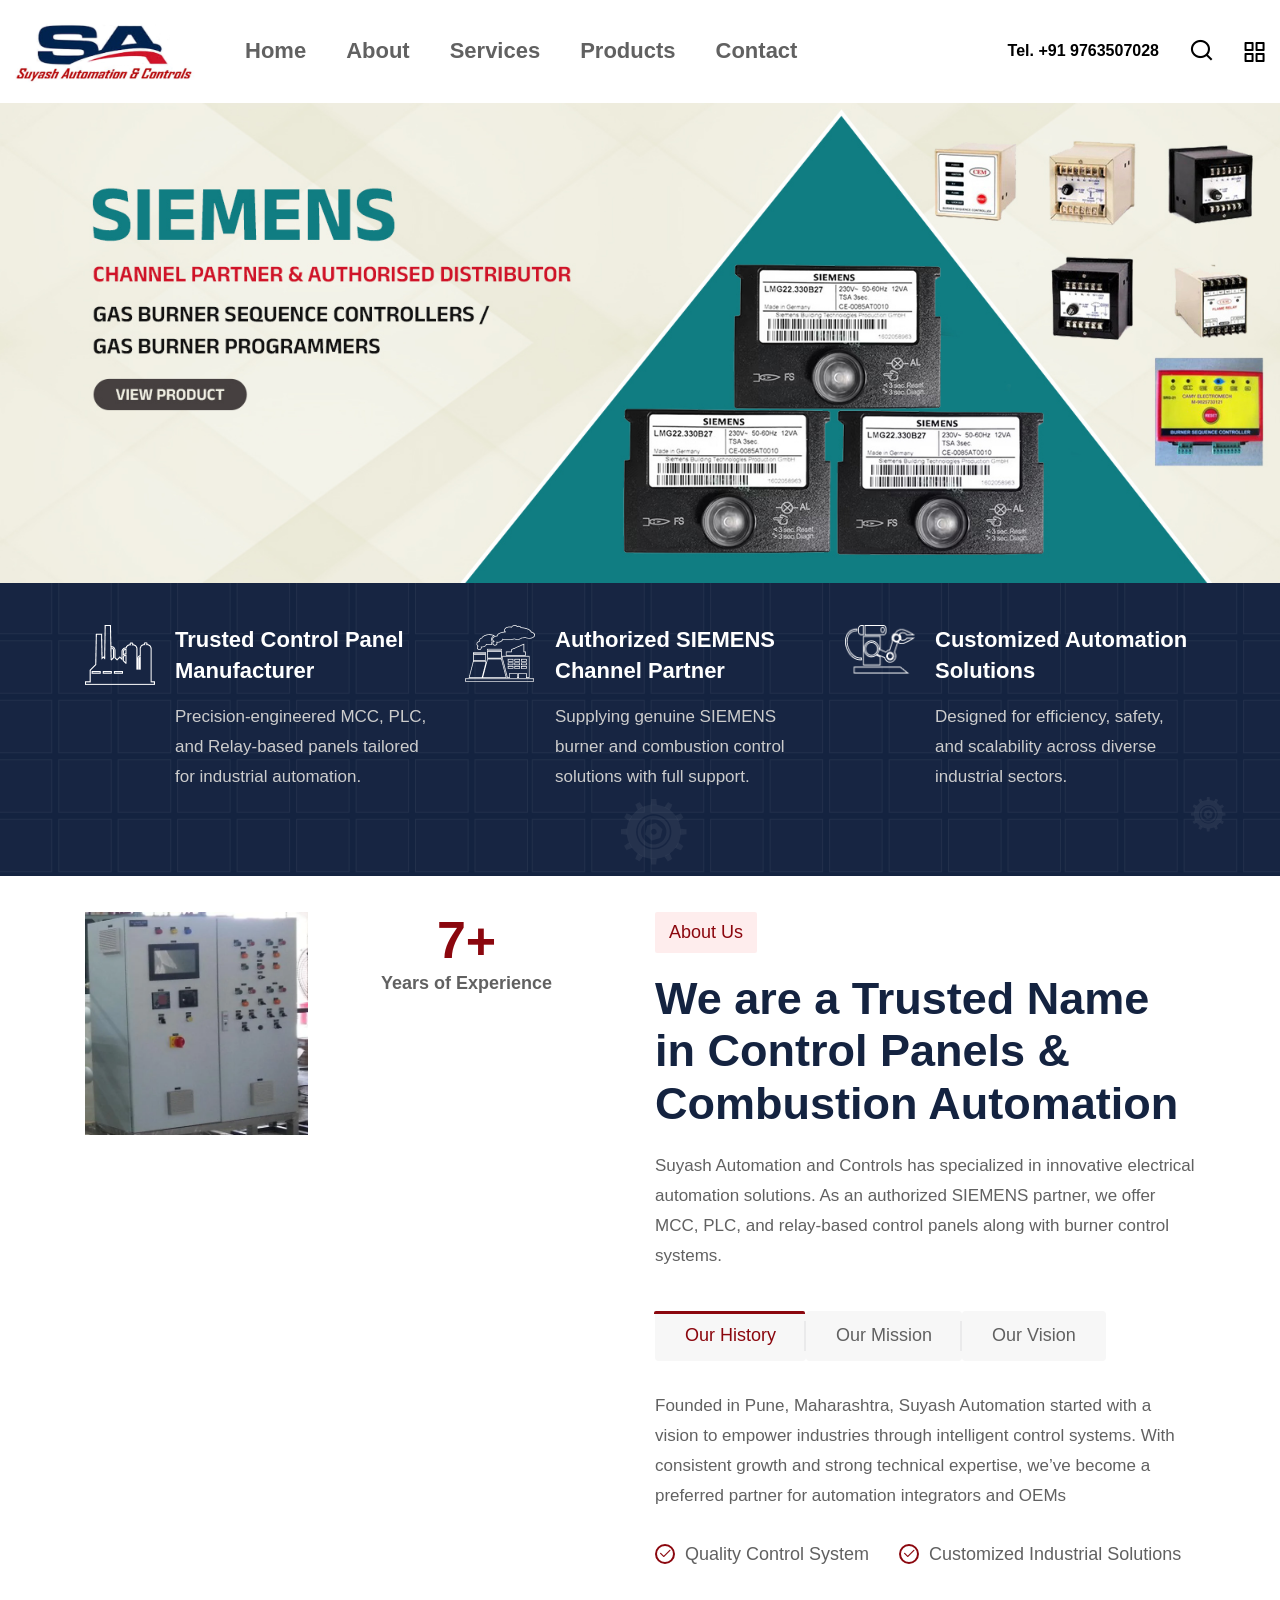
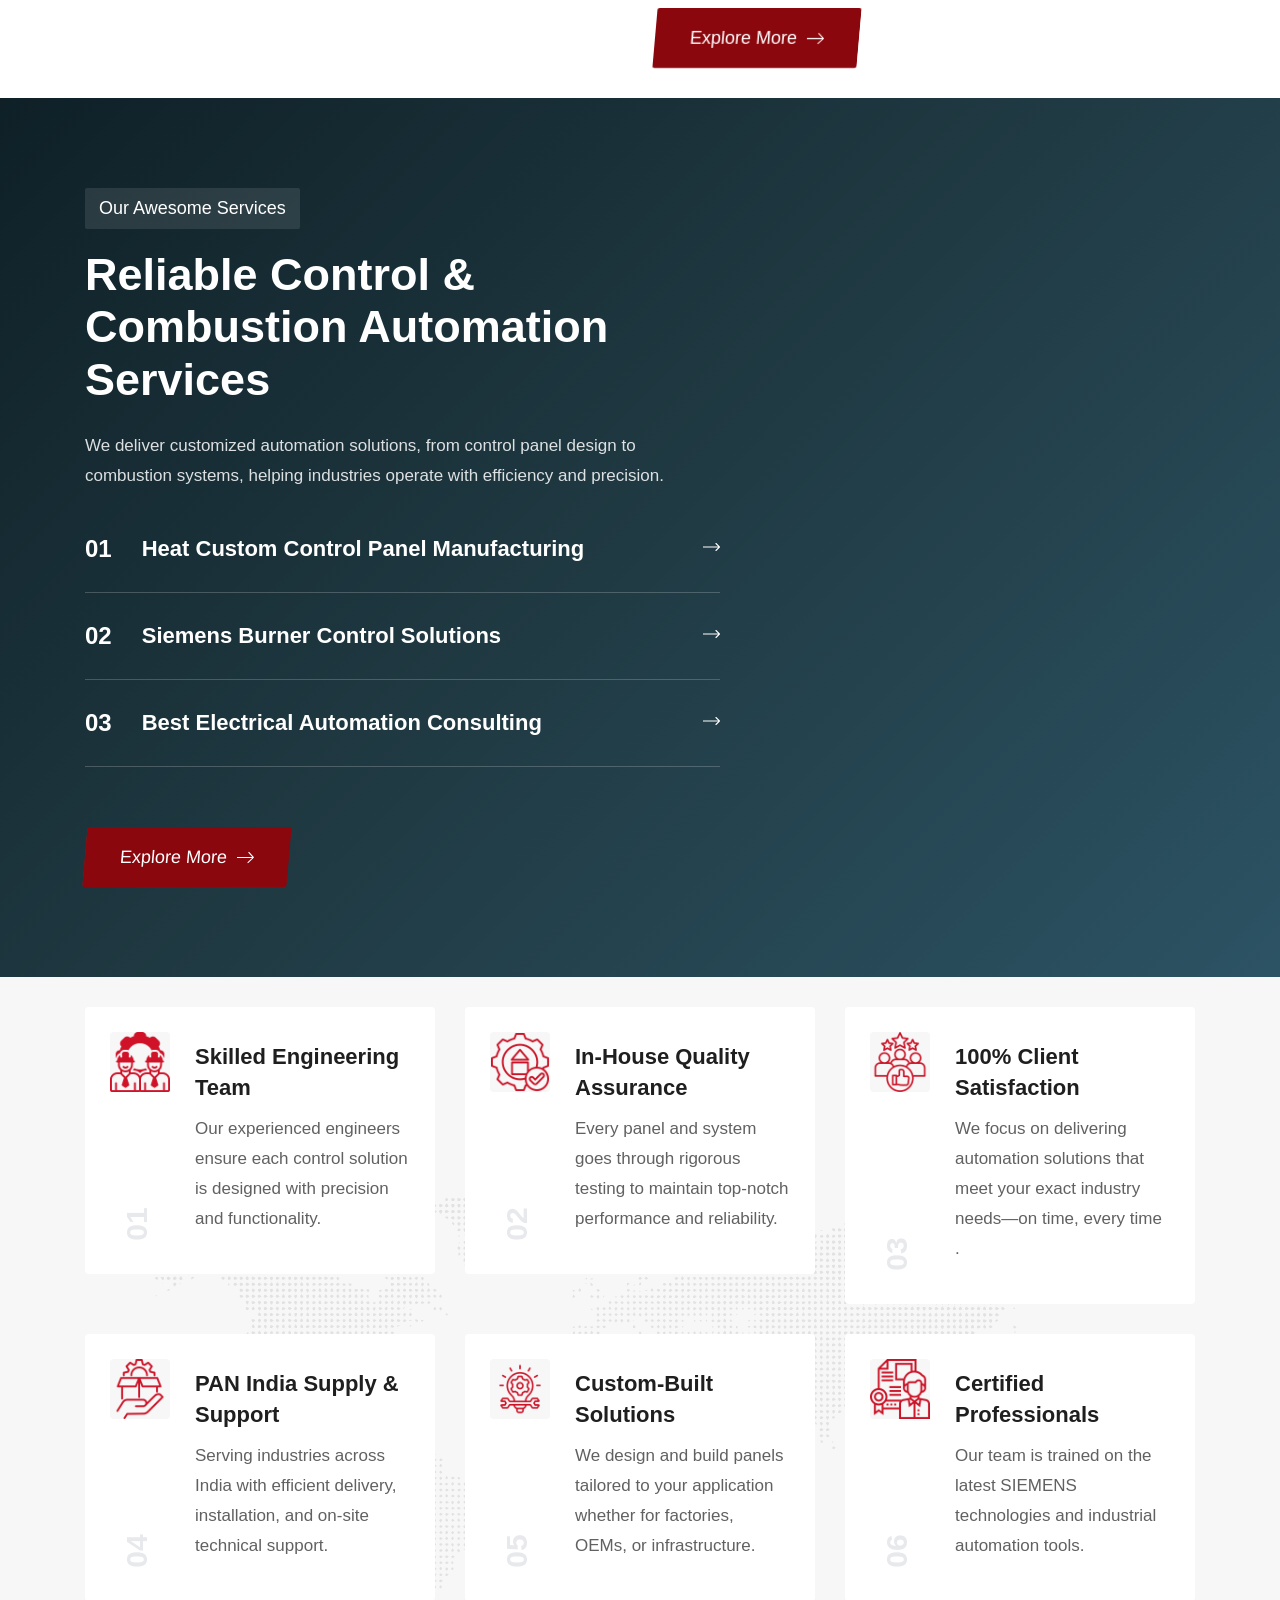
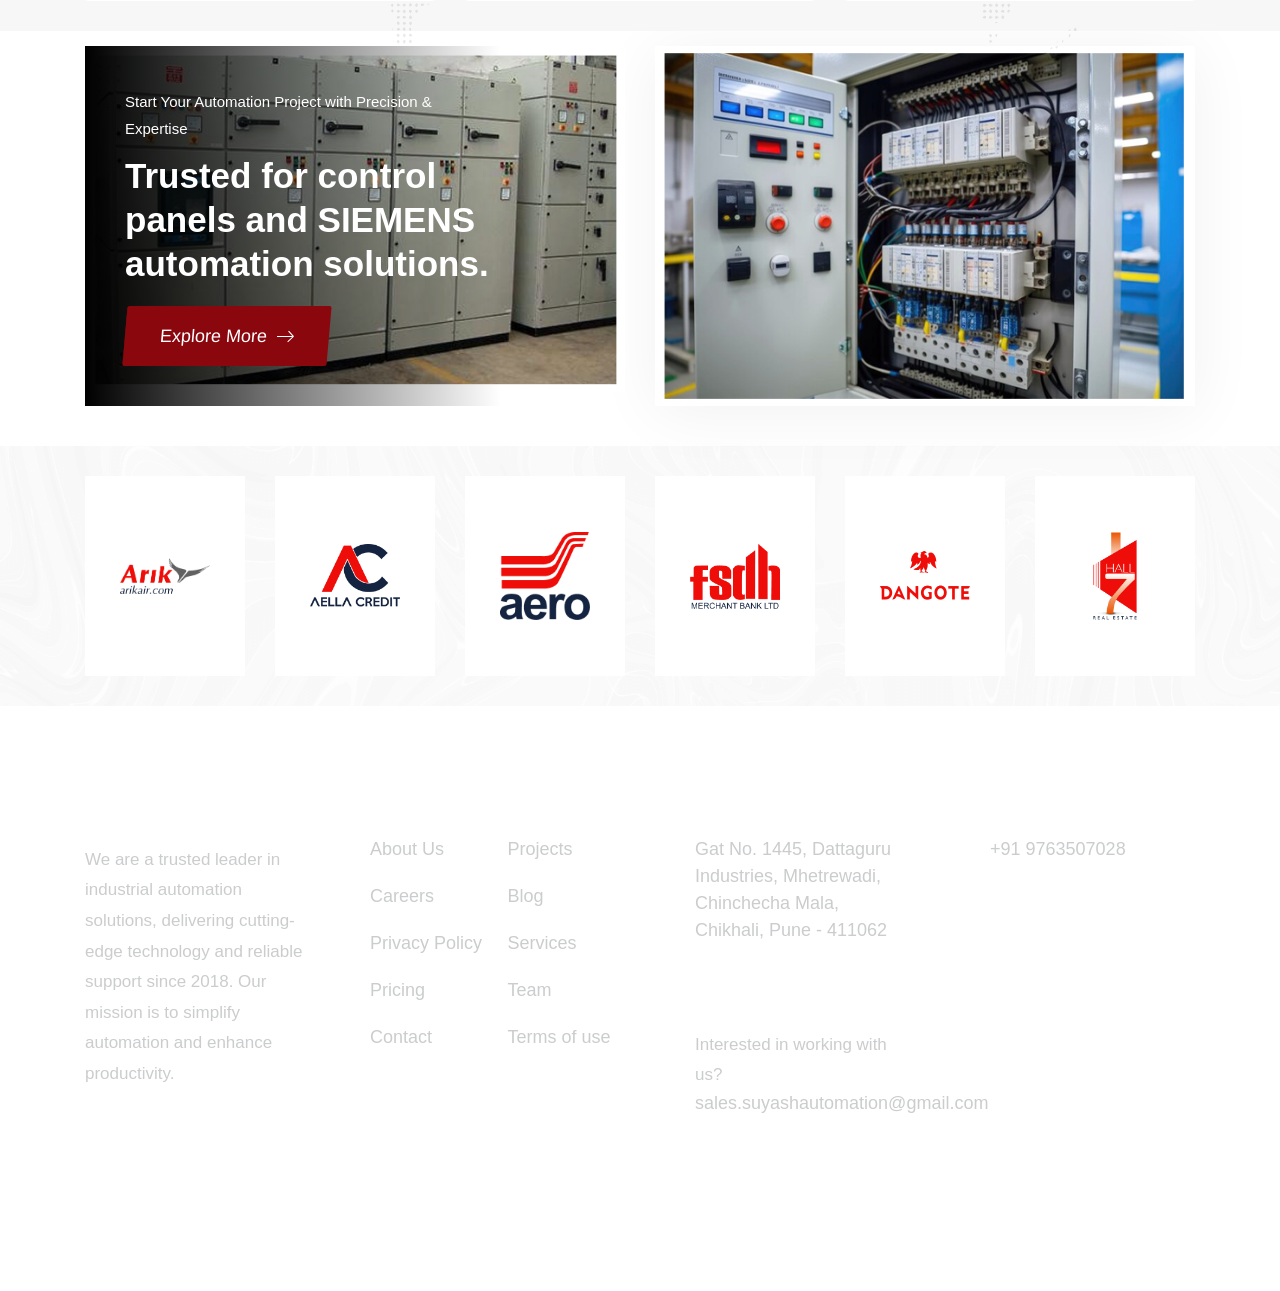
==== commit f390a990: "first commit" ====
--- a/metallurgy.html
+++ b/metallurgy.html
@@ -455,7 +455,7 @@
                 </div>
             </div>
         </section> -->
-         <div id="carouselExampleControls" class="carousel slide" data-bs-ride="carousel">
+         <!-- <div id="carouselExampleControls" class="carousel slide" data-bs-ride="carousel">
   <div class="carousel-inner">
     <div class="carousel-item active">
       <img src="assets/images/home/Suyash Web Banner 03.jpg" class="d-block w-100" alt="...">
@@ -476,8 +476,165 @@
     <span class="visually-hidden">Next</span>
   </button>
 </div>
-       
+        -->
         <!-- banner area end -->
+
+
+<!-- 
+  <style>
+    .banner {
+      display: flex;
+      align-items: center;
+      justify-content: space-between;
+      padding: 100px;
+
+      flex-wrap: wrap;
+      padding-top: 10px;
+      padding-bottom: 200px;
+      background: linear-gradient(to right, #272727, #ffffff);
+      background-image: url(./assets/images/Suyash\ Banner.jpg);
+
+    }
+
+    .banner-content {
+      flex: 1 1 50%;
+      max-width: 600px;
+          padding-top: 150px;
+    }
+
+    .banner-content h1 {
+      color: #0c152d;
+      font-size: 48px;
+      margin: 0;
+    }
+
+    .banner-content h3 {
+      color: #8b0812;
+      font-size: 20px;
+      margin: 15px 0;
+      font-weight: bold;
+    }
+
+    .banner-content p {
+      font-size: 18px;
+      color: black;
+      margin: 8px 0;
+    }
+
+    .buttons {
+      margin-top: 20px;
+    }
+
+    .buttons a {
+      display: inline-block;
+      padding: 12px 25px;
+      margin-right: 15px;
+      text-decoration: none;
+      font-size: 16px;
+      border-radius: 25px;
+      font-weight: bold;
+      transition: 0.3s ease;
+    }
+
+    .btn-red {
+      background: #8b0812;
+      color: #fff;
+    }
+
+    .btn-red:hover {
+      background: #d62828;
+    }
+
+    .btn-black {
+      background: #333;
+      color: #fff;
+    }
+
+    .btn-black:hover {
+      background: #111;
+    }
+
+    /* ✅ Image Slider */
+    .banner-image {
+      flex: 1 1 40%;
+      display: flex;
+      justify-content: center;
+      overflow: hidden;
+      border-radius: 10px;
+      max-width: 400px;
+    }
+
+    .slider {
+      display: flex;
+      width: 300%;
+      animation: slide 12s infinite;
+    }
+
+    .slider img {
+      width: 100%;
+      height: auto;
+      border-radius: 10px;
+    }
+
+    @keyframes slide {
+      0% { transform: translateX(0%); }
+      30% { transform: translateX(0%); }
+
+      35% { transform: translateX(-100%); }
+      65% { transform: translateX(-100%); }
+
+      70% { transform: translateX(-200%); }
+      100% { transform: translateX(-200%); }
+    }
+
+    /* Responsive */
+    @media (max-width: 768px) {
+      .banner {
+        flex-direction: column;
+        text-align: center;
+        padding: 30px 20px;
+      }
+
+      .banner-content h1 {
+        font-size: 36px;
+      }
+
+      .banner-content h3 {
+        font-size: 18px;
+      }
+
+      .banner-content p {
+        font-size: 16px;
+      }
+
+      .buttons a {
+        display: block;
+        margin: 10px auto;
+        width: 70%;
+        text-align: center;
+      }
+
+      .banner-image {
+        margin-top: 20px;
+        max-width: 100%;
+      }
+    }
+  </style> -->
+
+   <section class="banner">
+    
+      <a href="index.html">
+  <img src="./assets/images/banner suyash.jpg" alt="Banner" class="banner-img">
+</a>
+
+  </section>
+
+
+
+
+
+
+
 <style>
   .white-icon {
     filter: brightness(0) invert(1);
--- a/assets/css/main.css
+++ b/assets/css/main.css
@@ -691,6 +691,7 @@
   h4,
   .h4 {
     font-size: 22px;
+            margin-top: -130px;
   }
 }
 h4.medium,
@@ -934,7 +935,7 @@
 @media only screen and (max-width: 767px) {
   .section-space {
     padding-top: 70px;
-    padding-bottom: 70px;
+        padding-bottom: 50px;
   }
 }
 
@@ -8714,7 +8715,7 @@
   display: inline-flex;
 }
 .main-menu > ul > li:hover > a {
-  color: var(--rs-theme-orange);
+  color: #8b070e;;
 }
 .main-menu > ul > li:hover > a::before {
   opacity: 1;
@@ -8741,8 +8742,8 @@
   list-style: none;
 }
 .main-menu li a {
-  font-size: 18px;
-  font-weight: 500;
+font-size: 22px;
+    font-weight: bold;
   line-height: 1;
   color: var(--rs-text-primary);
   padding: 40px 20px;
@@ -14511,7 +14512,7 @@
 }
 .rs-feature-three {
   position: relative;
-  padding: 80px 0 90px;
+  padding: 42px 0 90px
 }
 .rs-feature-three .rs-feature-bg-thumb {
   position: absolute;
